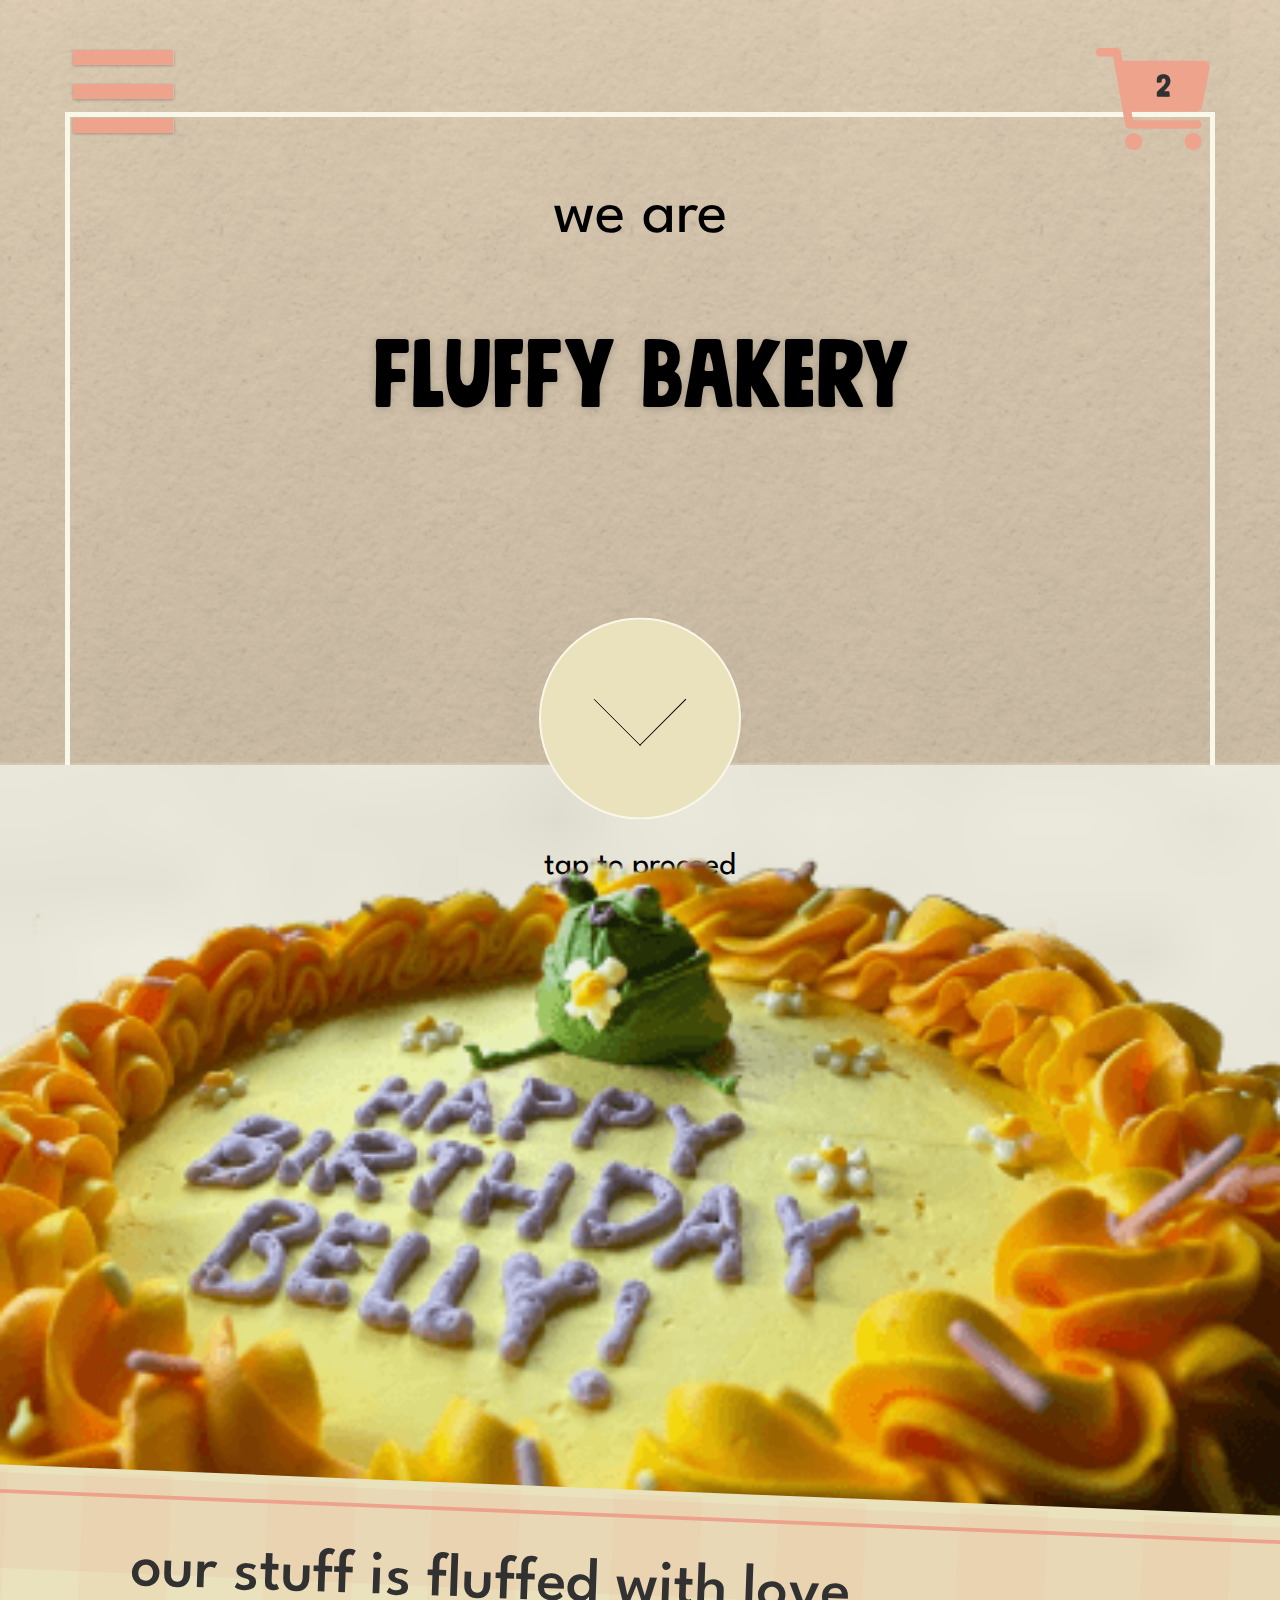
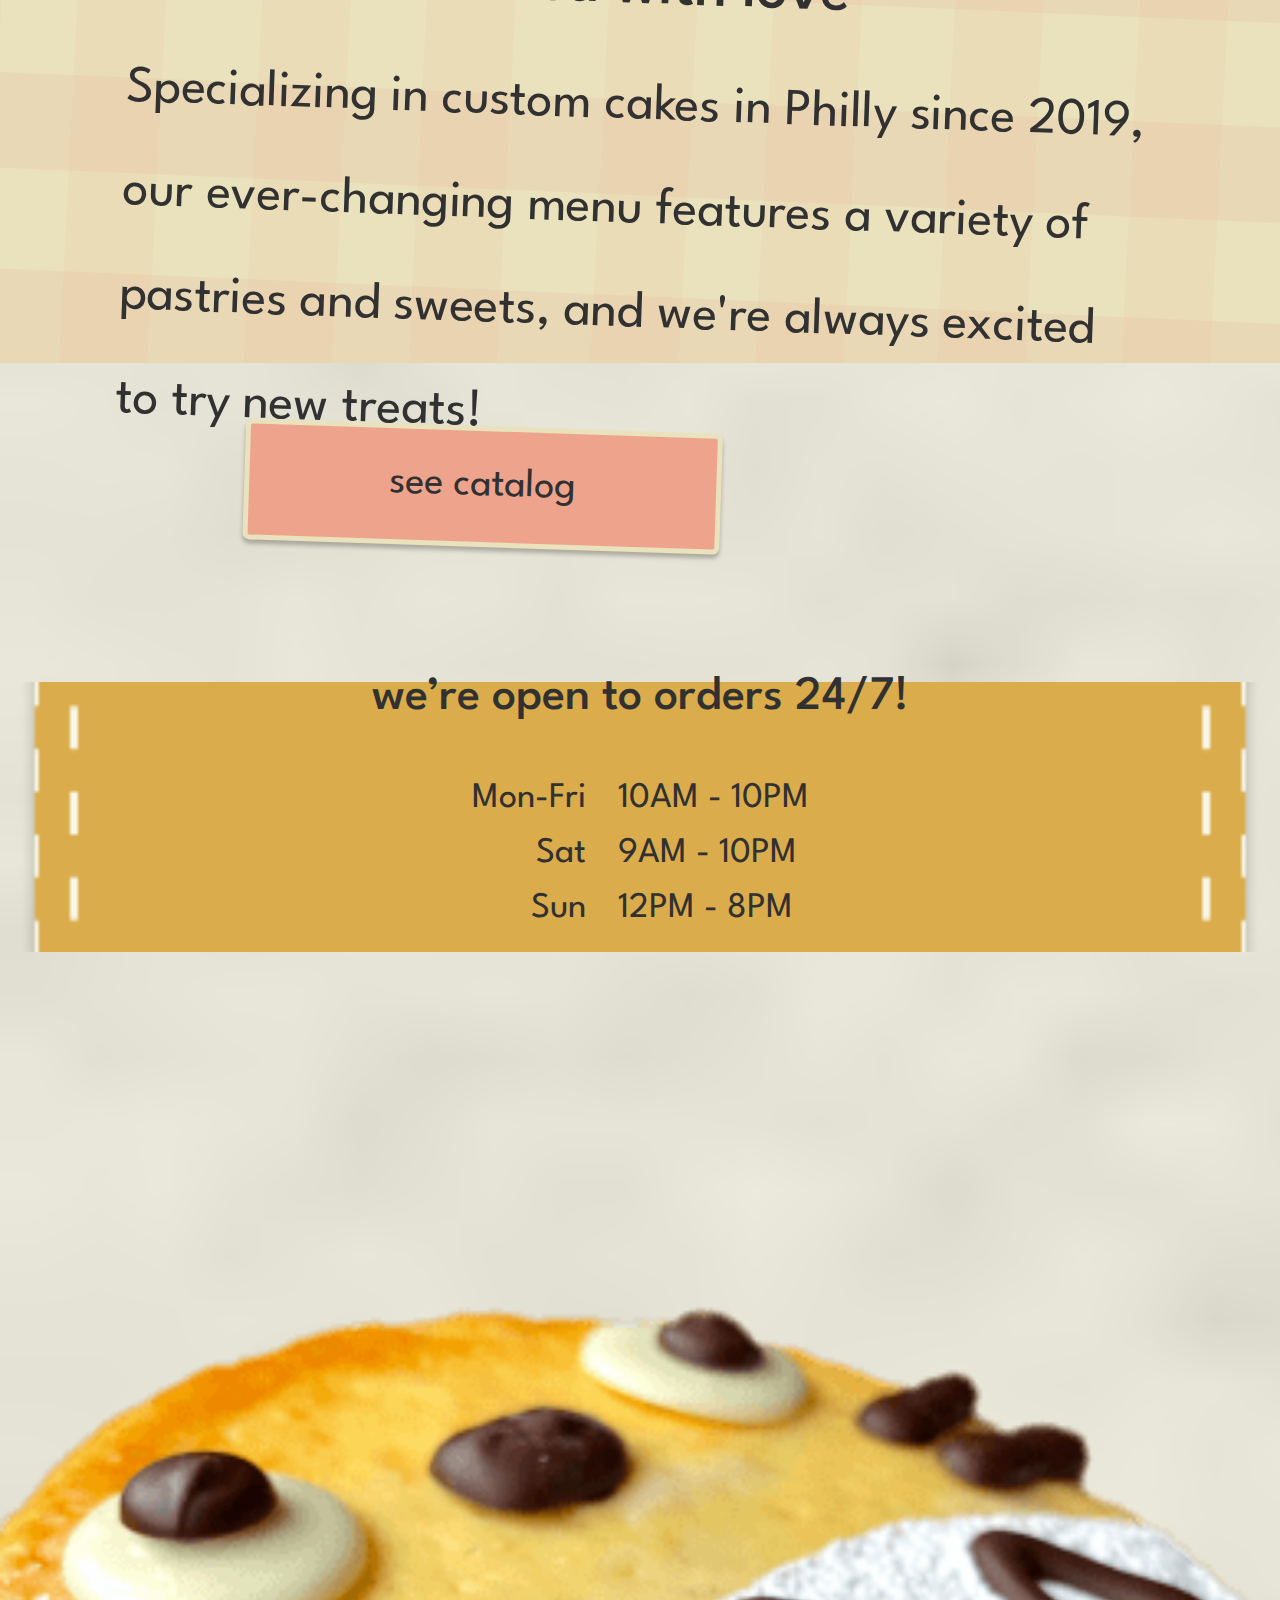
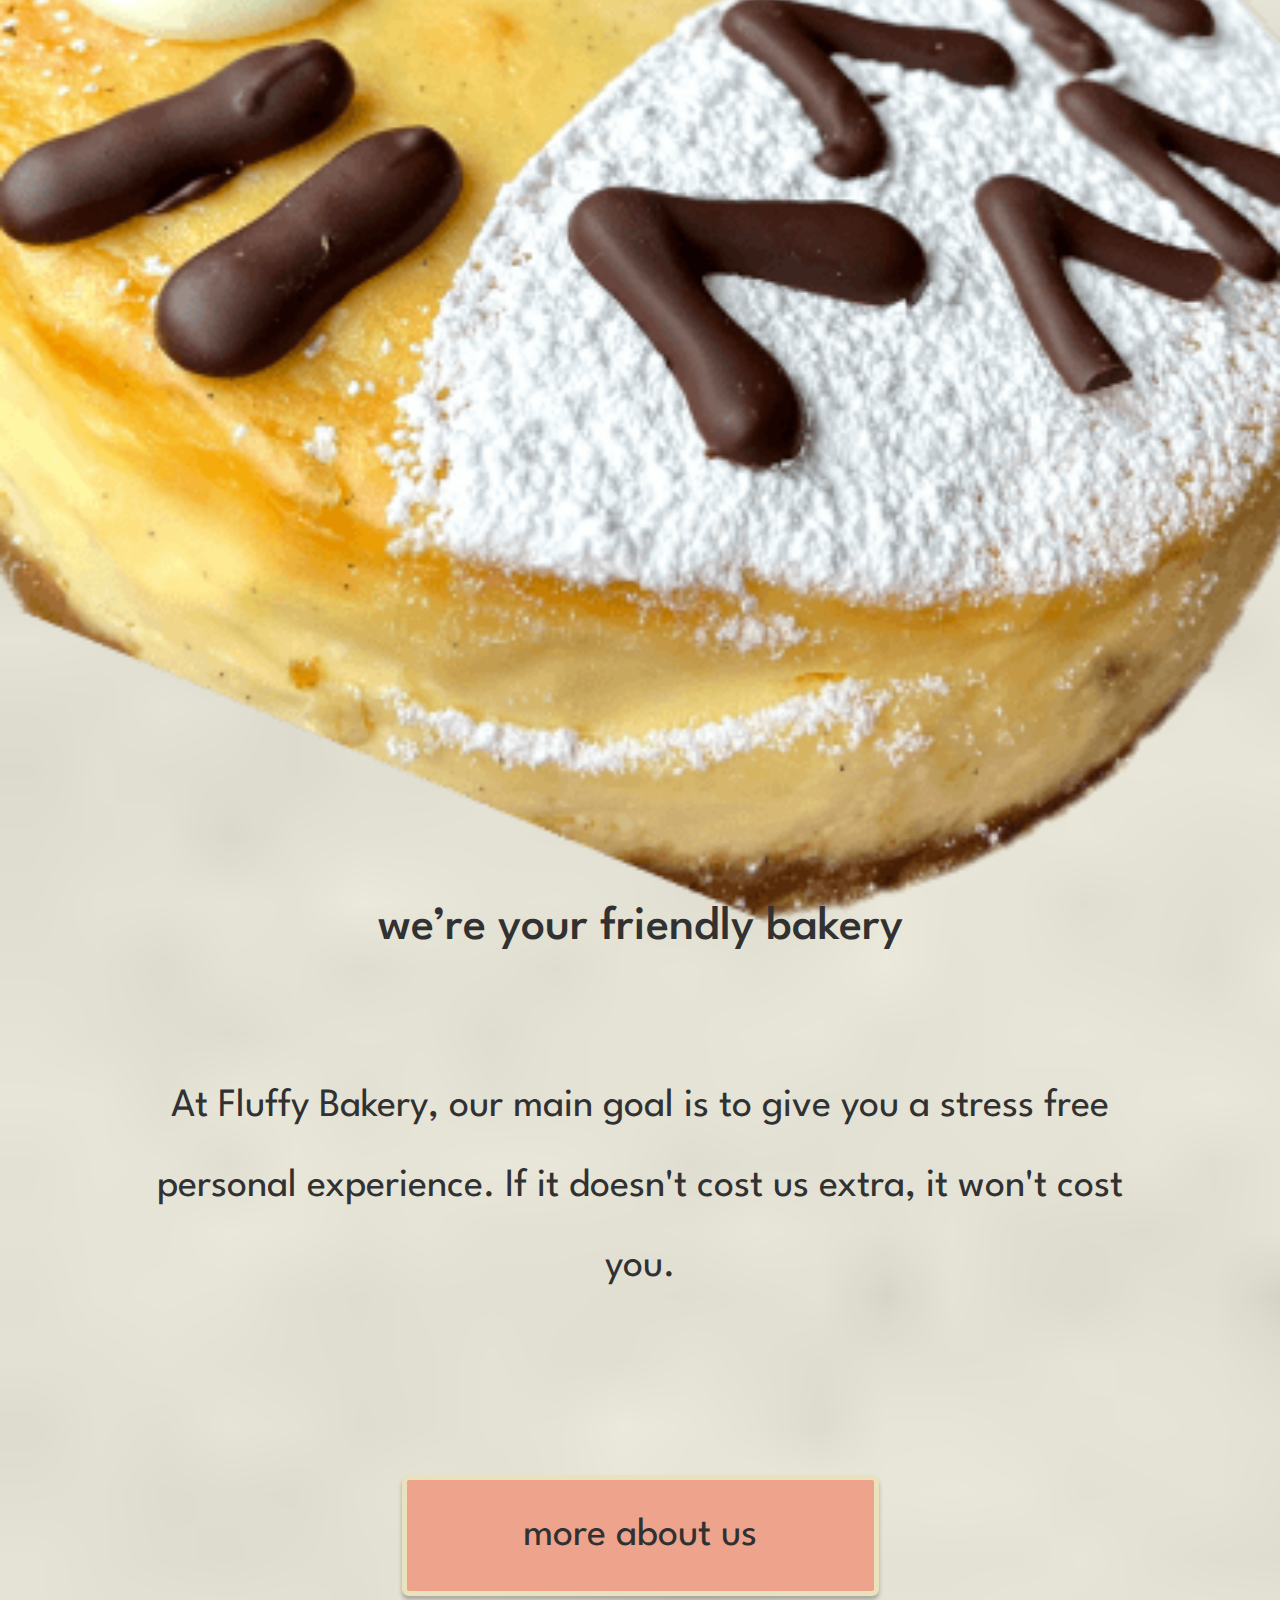
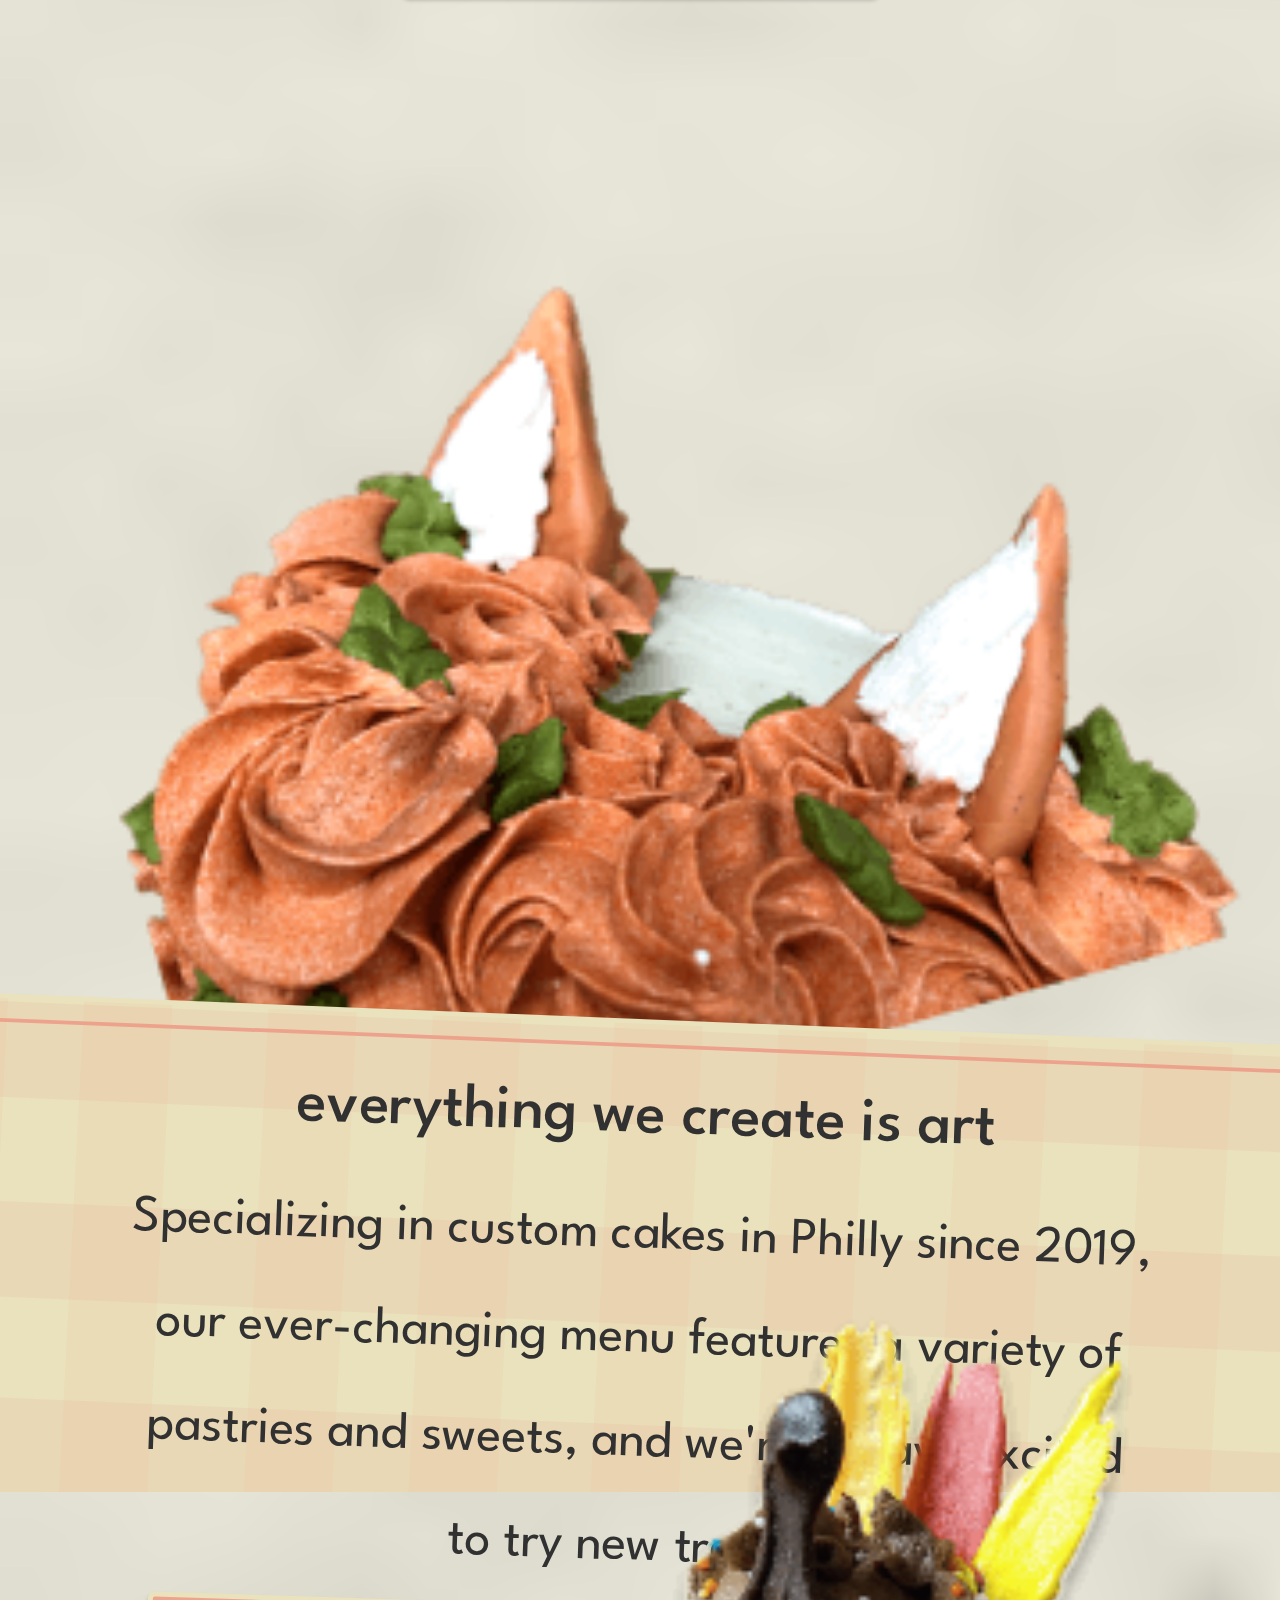
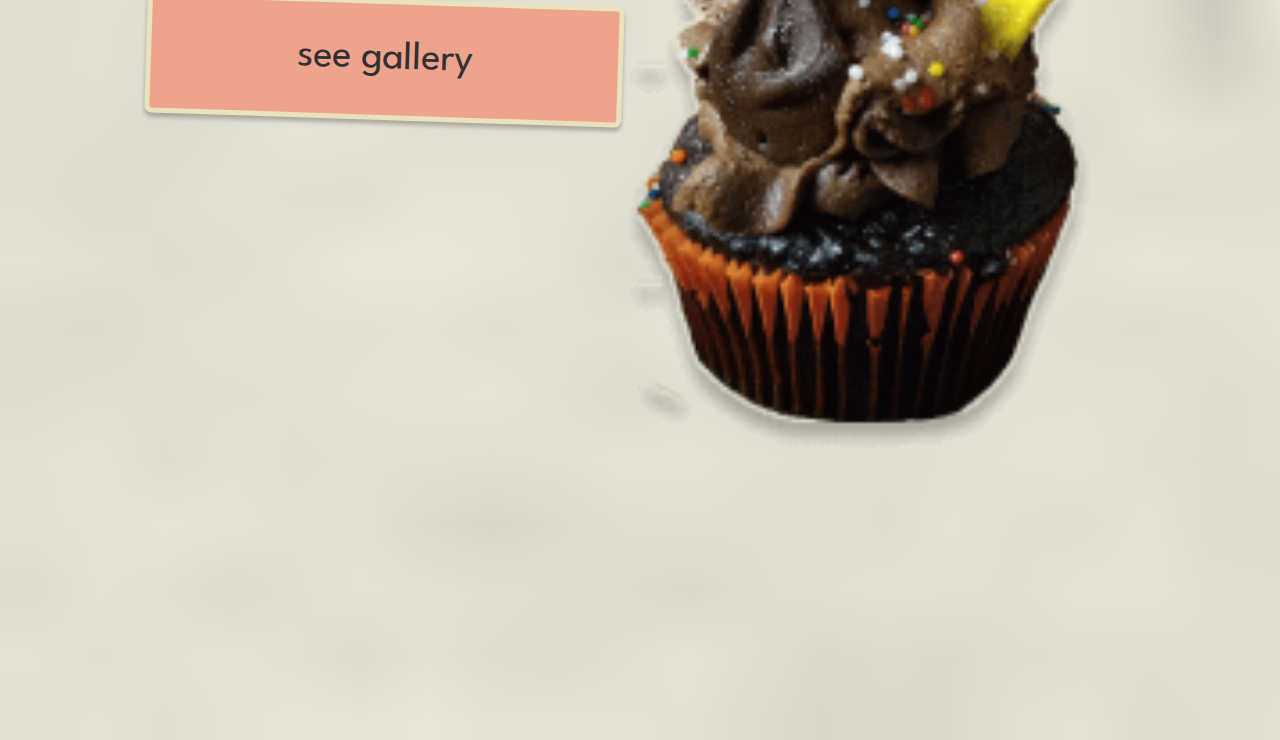
==== index.html @ 33f8227b "order clean up" ====
<!DOCTYPE html>
<html lang="en">
<head>
  <meta charset="UTF-8">
  <title>Fluffy Bakery</title>
  <link 
  charset="utf-8" 
  rel="stylesheet" 
  href="styles/master.css" 
  media="screen"/>
  <style>
    img {
      width: 100%;
      max-width: 100%;
      height: auto;
    }
  </style>
</head>
<body>
  <div class="heroHome">
    <div class="navbar">
      <a href="">
          <svg xmlns="http://www.w3.org/2000/svg" width="107" height="89" viewBox="0 0 107 89" fill="none">
              <g filter="url(#filter0_d_505_540)">
                <rect x="3" y="2" width="100.286" height="14.8846" fill="#EEA38D"/>
                <rect x="3" y="36.0215" width="100.286" height="14.8846" fill="#EEA38D"/>
                <rect x="3" y="70.0439" width="100.286" height="14.8846" fill="#EEA38D"/>
              </g>
              <defs>
                <filter id="filter0_d_505_540" x="0" y="0" width="106.286" height="88.9287" filterUnits="userSpaceOnUse" color-interpolation-filters="sRGB">
                  <feFlood flood-opacity="0" result="BackgroundImageFix"/>
                  <feColorMatrix in="SourceAlpha" type="matrix" values="0 0 0 0 0 0 0 0 0 0 0 0 0 0 0 0 0 0 127 0" result="hardAlpha"/>
                  <feOffset dy="1"/>
                  <feGaussianBlur stdDeviation="1.5"/>
                  <feComposite in2="hardAlpha" operator="out"/>
                  <feColorMatrix type="matrix" values="0 0 0 0 0 0 0 0 0 0 0 0 0 0 0 0 0 0 0.25 0"/>
                  <feBlend mode="normal" in2="BackgroundImageFix" result="effect1_dropShadow_505_540"/>
                  <feBlend mode="normal" in="SourceGraphic" in2="effect1_dropShadow_505_540" result="shape"/>
                </filter>
              </defs>
            </svg>
      </a>
      <a href="./cart.html">
          <svg xmlns="http://www.w3.org/2000/svg" width="115" height="102" viewBox="0 0 115 102" fill="none">
            <g clip-path="url(#clip0_505_559)">
              <path d="M38.7202 102C43.4146 102 47.2202 98.1944 47.2202 93.5C47.2202 88.8056 43.4146 85 38.7202 85C34.0258 85 30.2202 88.8056 30.2202 93.5C30.2202 98.1944 34.0258 102 38.7202 102Z" fill="#EEA38D"/>
              <path d="M98.2202 102C102.915 102 106.72 98.1944 106.72 93.5C106.72 88.8056 102.915 85 98.2202 85C93.5258 85 89.7202 88.8056 89.7202 93.5C89.7202 98.1944 93.5258 102 98.2202 102Z" fill="#EEA38D"/>
              <path d="M113.308 15.0822C112.711 14.3518 111.958 13.7636 111.106 13.3602C110.253 12.9568 109.321 12.7484 108.378 12.75H27.5347L25.9065 3.51156C25.7328 2.5275 25.218 1.63608 24.4524 0.993883C23.6869 0.351688 22.7195 -0.000209954 21.7202 9.39788e-08H4.72021C3.59304 9.39788e-08 2.51204 0.447768 1.71501 1.2448C0.917981 2.04183 0.470215 3.12283 0.470215 4.25C0.470215 5.37717 0.917981 6.45817 1.71501 7.2552C2.51204 8.05223 3.59304 8.5 4.72021 8.5H18.1555L30.284 77.2384C30.4576 78.2225 30.9724 79.1139 31.738 79.7561C32.5036 80.3983 33.471 80.7502 34.4702 80.75H102.47C103.597 80.75 104.678 80.3022 105.475 79.5052C106.272 78.7082 106.72 77.6272 106.72 76.5C106.72 75.3728 106.272 74.2918 105.475 73.4948C104.678 72.6978 103.597 72.25 102.47 72.25H38.0349L36.5368 63.75H100.728C102.202 63.7481 103.63 63.2371 104.77 62.3034C105.91 61.3697 106.693 60.0706 106.986 58.6261L114.636 20.3761C114.82 19.4504 114.797 18.4953 114.567 17.5798C114.337 16.6643 113.907 15.8112 113.308 15.0822Z" fill="#EEA38D"/>
              <path d="M63.4375 48.8438C62.3333 48.8438 61.7812 48.4688 61.7812 47.7188C61.7812 46.7812 61.7917 45.9689 61.8125 45.2812C61.8333 44.6147 61.8646 44.2135 61.9062 44.0781C61.948 43.9427 62.1458 43.6979 62.5 43.3438C64.6042 41.2812 65.9479 39.9896 66.5312 39.4688C67.2604 38.8021 67.8438 38.2449 68.2812 37.797C68.7188 37.3491 69.224 36.6772 69.7969 35.7812C70.3698 34.8855 70.6562 34.0939 70.6562 33.4062C70.6562 31.5105 69.9896 30.5625 68.6562 30.5625C67.9688 30.5625 67.4583 30.8073 67.125 31.2969C66.7917 31.7865 66.625 32.323 66.625 32.9062C66.625 33.0104 66.6303 33.1667 66.6407 33.375C66.6511 33.5833 66.6562 33.7292 66.6562 33.8125C66.6562 34 66.599 34.1719 66.4844 34.3281C66.3698 34.4844 66.2292 34.5625 66.0625 34.5625H65.875C65.4583 34.5625 64.9063 34.5991 64.2189 34.672C63.5313 34.7449 62.9896 34.7812 62.5938 34.7812C62.4062 34.7812 62.2604 34.75 62.1562 34.6875C62.0522 34.625 61.9896 34.5521 61.9688 34.4688C61.9479 34.3854 61.9167 34.2396 61.875 34.0312C61.8125 33.6772 61.7812 33.3022 61.7812 32.9062C61.7812 32.7605 61.7866 32.526 61.797 32.2031C61.8074 31.8802 61.8125 31.625 61.8125 31.4375C61.8125 29.8542 62.4792 28.5781 63.8125 27.6094C65.1458 26.6406 66.6667 26.1562 68.375 26.1562C72.9167 26.1562 75.2813 28.4688 75.4689 33.0938V33.3438C75.4689 34.6562 75.0522 35.9219 74.2189 37.1406C73.3855 38.3594 71.9896 40.0208 70.0312 42.125C69.9062 42.25 69.8125 42.3491 69.75 42.422C69.6875 42.4949 69.599 42.5885 69.4844 42.7031C69.3698 42.8177 69.2708 42.9272 69.1875 43.0312C69.1667 43.0521 69.1562 43.0729 69.1562 43.0938C69.1562 43.2396 69.3022 43.3125 69.5939 43.3125C70.5313 43.3125 71.875 43.2917 73.625 43.25C74.0833 43.25 74.3438 43.5208 74.4062 44.0625C74.4062 44.1458 74.5417 45.4896 74.8125 48.0938V48.25C74.8125 48.5833 74.5833 48.7604 74.125 48.7812C73.125 48.8439 72.0208 48.875 70.8125 48.875C70.6458 48.875 70.3958 48.8699 70.0625 48.8595C69.7292 48.8491 69.4583 48.8438 69.25 48.8438H63.4375Z" fill="#313131"/>
            </g>
            <defs>
              <clipPath id="clip0_505_559">
                <rect width="115" height="102" fill="white"/>
              </clipPath>
            </defs>
          </svg>
      </a>
  </div>
    <div class="heroBorder">
      <div class="heroBorderPadding">
        <h class="titleSubHome">we are</h> <br>
        <h class="titlePage">FLUFFY BAKERY</h>
      </div>
    </div>
    <div class="heroSvgDown">
      <svg xmlns="http://www.w3.org/2000/svg" width="202" height="202" viewBox="0 0 202 202" fill="none">
        <circle cx="101" cy="101" r="100" fill="#E9E2BD" stroke="#F9F7E8" stroke-width="2"/>
        <line x1="55.062" y1="81.7089" x2="101.354" y2="128.001" stroke="black"/>
        <line y1="-0.5" x2="65.4663" y2="-0.5" transform="matrix(-0.707107 0.707107 0.707107 0.707107 147.292 82.0625)" stroke="black"/>
      </svg>
      
      <h3 class="homeProceed">tap to proceed</h3>
    </div>
  </div>
  <div class="container">
      <img 
      src="media/homeCakeBelly.png" 
      alt="Cake that says 'Happy Birthday Belly!' with a little frog holding a flower!">
    <div class="card">
      <div class="cardText">
        <h class="cardHeader">
          our stuff is fluffed with love
        </h> <br> <br>
        <h class="cardBody">
          Specializing in custom cakes in Philly since 2019, our ever-changing menu features a variety of pastries and sweets, and we're always excited to try new treats!
        </h>
      </div>
    </div>
    <a href="./catalog.html">
      <button class="button homeButtonCatalogPosition">
        <h class="buttonText">
        see catalog
        </h>
      </button>
    </a>
    
  </div>
<div class="cta">
    <h class="cardHeader ctaHeaderPadding">
      we’re open to orders 24/7!
    </h>
  <div class="ctaBody">
    <p class="cardColumnTextL">
    Mon-Fri <br>
    Sat <br>
    Sun
    </p>
    <p class="cardColumnTextR">
      10AM - 10PM <br>
      9AM - 10PM <br>
      12PM - 8PM
    </p>
  </div>
</div>
<div class="container">
    <img src="media/homeCakeTotoro.png" alt="Totoro cheesecake">
    </img>
  </div>
  <div class="containerWavy homeContainerWavyTranslate">
    <div class="homeWavyBodyTop">
      <div class="homeWavyBodyPadding">
        <h class="cardHeader">
          we’re your friendly bakery
        </h>
        <p class="containerWavyText">
          At Fluffy Bakery, our main goal is to give you a stress free personal experience. If it doesn't cost us extra, it won't cost you.
        </p>
      </div>
      <a href="./about.html">
        <button class="button homeButtonMorePosition">
          <h class="buttonText">
          more about us
          </h>
        </button>
      </a>
      
      <div class="container">
        <img src="media/homeCakeFox.png" alt="Cake in the shape of a fox">
        </img>
        <div class="card homeCardPosition">
          <div class="cardText">
            <h class="cardHeader">
              everything we create is art
            </h> <br> <br>
            <h class="cardBody">
              Specializing in custom cakes in Philly since 2019, our ever-changing menu features a variety of pastries and sweets, and we're always excited to try new treats!
            </h>
          </div>
        </div>
        <div class="homeBottom">
          <a href="gallery.html">
            <button class="button homeButtonGalleryPosition";>
              <h class="buttonText">
              see gallery
              </h>
            </button>
          </a>
          <img class="homeBottomImage" src="media/homeCakeTurkey.png" alt="Turkey cupcake">
          </img>
        </div>
      </div>
    </div>
  </div>
</body>
</html>
---- styles/master.css ----
* {
    font-family: 'LeagueSpartan', sans-serif;
    font-weight: normal;
    font-style: normal;
}

body {
    margin: 0; 
    padding: 0; 
    width: 100%;
    height: 100vh;
    background: url(../media/texturePaper.png), no-repeat;
    background-size: 1000%;
    background-blend-mode: multiply;
    background-color: #F9F7E8;
}

/* --- */
/* --- */

/* --- REUSABLE CLASSES --- */

/* --- */
/* --- */

.navbar {
    width: 89vw;
    padding: 0 3rem;
    display: flex;
    justify-content: space-between;
    position: fixed;
    top: 3rem;
    z-index: 50;
}

.container {
    position: relative;
    padding-top: 10vh;
    overflow-x: clip;
    display:flex;
    flex-direction: column;
}

.containerWavy {
    width: 100%;
    background: url(../media/sectionWavyPaper.svg) no-repeat;
    background-size: cover;
    text-align: center;
    z-index: 10;
}

.card {
    position: relative;
    transform: scale(1.3);
    width: 100%;
    background-image: url(../media/card.svg);
    background-repeat: no-repeat;
    background-size: cover;
    height: 43vh;
    z-index: 10;
}

.cardHeaderPadding {
    padding-top: 3rem;
}

.cardText {
    transform: rotate(2.015deg);
    padding: 7vh 19vw 0 19vw;
}

.containerWavyText {
    padding-top: 7vh;
    color: var(--Gray, #313131);
    text-align: center;
    font-size: 40px;
    line-height: 200%; /* 40px */
}

.button {
    position: relative;
    width: 477px;
    height: 121px;
    flex-shrink: 0;
    border-radius: 7px;
    border: 5px solid #E9E2BD;
    background: #EEA38D;
    box-shadow: 0px 4px 4px 0px rgba(0, 0, 0, 0.25);
    /* rectify: margin auto (see homepage 1st button) */
}

.cta {
    display: flex;
    flex-direction: column;
    position: relative;
    margin-top: 16rem;
    flex-shrink: 0;
    background-image: url(../media/cardcta.png);
    background-repeat: no-repeat;
    background-size: 97vw;
    height: 30vh;
    background-position: center;
    justify-content: center;
}

.ctaBody {
    display: flex;
    flex-direction: row;
    justify-content: center;
    align-items: center;
    gap: 2rem;
}

/* --- */
/* --- */

/* --- FONTS --- */

/* --- */
/* --- */

@font-face {
    font-family: 'LeagueSpartan';
    src: url('../media/fonts/LeagueSpartan-VariableFont_wght.ttf');
}

@font-face {
    font-family: 'Mindset';
    src: url('../media/fonts/mindset-regular-1.ttf')
}

/* Title Fonts */

.titleSubHome {
    color: black;
    text-align: center;
    font-size: 64px;
    font-weight: 400;
    line-height: 201.023%; /* 64.327px */
}

.titlePage {
    color: black;
    text-align: center;
    text-shadow: 0px 1px 8px rgba(35, 35, 35, 0.25);
    font-family: 'Mindset', sans-serif;
    font-size: 96px;
    line-height: 201.023%; /* 96.491px */
}

.titlePage2 {
    color: black;
    text-align: center;
    text-shadow: 0px 1px 8px rgba(35, 35, 35, 0.25);
    font-family: 'Mindset', sans-serif;
    font-size: 110px;
    line-height: 201.023%; /* 96.491px */
    position: relative;
    top: 23rem;
    left: 2rem;
    z-index: 10;
}

.titlePageSubheader {
    color: var(--Gray, #313131);
    text-align: center;
    font-size: 40px;
    line-height: 200%; /* 40px */
    padding: 10px;
}

.titlePageSubheader2 {
    color: var(--Gray, #313131);
    text-align: center;
    font-size: 24px;
    font-weight: 400;
    line-height: 200%; /* 40px */
    padding: 0 30px;
}

/* Fonts for reusable elements */

.cardHeader {
    color: var(--Gray, #313131);
    text-align: center;
    font-size: 48px;
    font-weight: 500;
    line-height: 151.023%; /* 36.245px */
    text-align: center;
  }

.header {
    color: var(--Gray, #313131);
    text-align: center;
    font-size: 64px;
    font-style: normal;
    font-weight: 500;
    line-height: 151.023%; /* 36.245px */
  }

.cardBody {
    color: var(--Gray, #313131);
    font-size: 40px;
    line-height: 200%; /* 40px */
    padding-top: 3rem;
    text-align: left;
  }

.buttonText {
    color: var(--Gray, #313131);
    text-align: center;
    font-size: 40px;
    line-height: 151.023%; /* 36.245px */
}

/* Home Fonts */

.homeProceed {
    padding: top 1rem;
    font-size: 32px;
}

.cardColumnTextL {
    color: var(--Gray, #313131);
text-align: right;
font-size: 36px;
line-height: 153.023%; /* 24.484px */
text-align: right;
}

.cardColumnTextR {
    color: var(--Gray, #313131);
text-align: right;
font-size: 36px;
line-height: 153.023%; /* 24.484px */
text-align: left;
}

/* About Fonts */

.aboutBlurbText {
    color: var(--Gray, #313131);
    text-align: center;
    font-size: 32px;
    line-height: 200%; /* 32px */
    display: flex;
    align-items: center;
    justify-content: center;
    text-align: center;
    padding: 15rem 3rem 0 3rem;
}

.aboutParagraph {
    color: var(--Gray, #313131);
    text-align:left;
    font-size: 32px;
    line-height: 275%; /* 32px */
    padding: 0 3rem 3rem 3rem;
}

.aboutClosingText {
    color: var(--Gray, #313131);
    text-align: center;
    font-size: 48px;
    line-height: 200%; /* 48px */
}

/* Catalog Fonts */

.catalogItemHeader {
    color: var(--Gray, #313131);
    text-align: center;
    font-size: 48px;
    font-weight: 500;
    line-height: 151.023%; /* 36.245px */
}

.catalogItemDesc {
    color: var(--Gray, #313131);
    text-align: center;
    font-size: 36px;
    line-height: 150%;
}

/* Cart Fonts */

.cartFontTotal {
    color: var(--PinkDark, #824836);
    text-align: center;
    font-size: 96px;
    font-weight: 700;
    line-height: 201.023%; /* 40.205px */
    display: flex;
    align-items: center;
    justify-content: center;
}

.cartContactHeader {
    color: var(--PinkDark, #824836);
    text-align: center;
    font-size: 64px;
    font-weight: 500;
    line-height: 201.023%; /* 32.164px */
    display: flex;
    align-items: center;
    justify-content: center;
}

.cartAfter {
    color: var(--Gray, #313131);
    text-align: center;
    font-size: 28px;
    line-height: 200%;
    padding: 1rem 5rem 5rem 5rem;
}

/* Order Fonts */

.orderDescription {
    color: var(--Gray, #313131);
    text-align: center;
    font-size: 24px;
    line-height: 200%; /* 32px */
    padding: 0 5rem;
}

.orderFormHeader {
    color: #824836;
    text-align: center;
    font-size: 40px;
    line-height: 201.023%; /* 32.164px */
}

.orderFormHeaderOption {
    color: #9B5C49;
    text-align: center;
    font-size: 42px;
    line-height: 201.023%; /* 32.164px */
}

.orderFontTotal {
    color: var(--PinkDark, #824836);
    text-align: center;
    font-size: 64px;
    font-weight: 700;
    line-height: 201.023%; /* 40.205px */
    display: flex;
    align-items: center;
    justify-content: center;
}


/* --- */
/* --- */

/* --- PAGE SPECIFIC PROPERTIES --- */

/* --- */
/* --- */

/* About */

.aboutBody {
    display: flex;
    flex-direction: column;
}

.aboutContainer {
    padding-top: 0rem;
    top: 11rem;
}

.aboutContainerWavy {
    height: auto;
}

.aboutContainerText {
    padding-top: 12rem;
}

.aboutButtonCatalog {
    margin:auto; 
    margin: 10% 0;
}

/* Home */

.heroHome {
    position: relative;
    display: flex;
    align-items: center;
    justify-content: center;
    height: 85vh;
    width: 100vw;

    background: url(../media/texturePaper.png), lightgray 50% / cover no-repeat;
    background-size: contain;
    background-blend-mode: multiply;
    background-color: #E9D7BD;
}

.heroGeneral {
    position: relative;
    display: flex;
    align-items: center;
    justify-content: center;
    height: 54.5vh;
    width: 100vw;
    background: url(../media/texturePaper.png), lightgray 50% / cover no-repeat;
    background-size: contain;
    background-blend-mode: multiply;
    background-color: #E9D7BD;
}

.heroGeneralCard {
    position: absolute;
    bottom: 0;
    transform: translateY(50%);
    width: 89vw;
    min-height: 14.76vh;
    height: auto;
    background: #F9F7E8;
    filter: drop-shadow(0px 4px 4px rgba(0, 0, 0, 0.25));
    border-radius: 0px 0px 10px 10px;
    display: flex;
    flex-direction: column;
    align-items: center;
    justify-content: center;
    z-index: 50;
}

.heroImage {
    position: absolute;
    right: 0;
    bottom: 0%;
    width: 80%;
    height: auto;
}

.heroBorder {
    width: 89vw;
    height: 72vh;
    flex-shrink: 0;
    position: absolute;
    bottom: 0;
    text-align: center;
    border-top: 5px solid #F9F7E8;
    border-right: 5px solid #F9F7E8;
    border-left: 5px solid #F9F7E8;
}

.heroBorderPadding {
    padding-top: 4vh;
}

.heroBorderGeneral {
    width: 89vw;
    height: 41vh;
    flex-shrink: 0;
    position: absolute;
    bottom: 0;

    border-top: 5px solid #F9F7E8;
    border-right: 5px solid #F9F7E8;
    border-left: 5px solid #F9F7E8;
}

.heroSvgDown {
    position: absolute;
    bottom: 0;
    transform: translateY(50%);
    display: flex;
    flex-direction: column;
    align-items: center;
    justify-content: center;
}

.homeContainerWavyTranslate {
    transform: translateY(-614px);
}

.homeWavyBodyTop {
    padding-top: 25.6%;
}

.homeWavyBodyPadding {
    padding: 8rem 8rem 0 8rem;
}

.homeButtonMorePosition {
    margin: auto;
    margin-top: 10%;
}

.homeButtonCatalogPosition {
    transform: rotate(1.872deg) translate(248px, 113px);
}

.homeButtonGalleryPosition {
    transform: rotate(1.872deg);
}

.homeCardPosition {
    transform: translateY(-165px) scale(1.3);
}

.homeBottom {
    display: flex;
    flex-direction: row;
    position:relative;
    right:0;
    margin: auto;
}

.homeBottomImage {
    width: 40vw;
    height: auto;
    margin-left: auto;
    transform: translateY(-39%);
    z-index: 20;
}

/* Catalog */

.catalogSection {
    display: flex;
    flex-direction: column;
    align-items: center;
    text-align: center;
    padding-top: 10rem;
    gap: 2rem;
    margin: auto;
}

.catalogSectionPadding {
    padding: 15rem 0 5rem 0;
}

/* Cart */

.containerNoOverflow {
    overflow-x: clip;
}

.cartItem {
    /* this is a refactored 'card' class */
    position: relative;
    transform: scale(1.5);
    width: 100%;
    background-image: url(../media/card.svg);
    background-repeat: no-repeat;
    background-size: cover;
    height: 48vh;
    z-index: 10;
    display:flex;
    flex-direction: column;
    gap: 3rem;
    align-items: center;
    text-align: center;
    margin-top: 30rem;
}

.cartTotal {
    padding-top: 15rem;
}

.cartForm {
    padding-top: 5rem;
}

.cartFormInput {
    display: flex;
    flex-direction: column;
    align-items: center;
    justify-content: center;
}

.cartInput {
    width: 77%;
    background-color: transparent;
    padding: 20px 20px;
    margin: 1rem;
    border: 1px solid #824836;
    border-radius: 10px;
    height: 2vh;
    font-size: 36px;
}

.cartCenter {
    padding-top: 3rem;
    display: flex;
    align-items: center;
    justify-content: center;
}

.cardHeaderPadding {
    padding-top: 4rem;
}


/* gallery */

.galleryBody {
    padding-top: 5rem;
    display: flex;
    flex-direction: column;
    align-items: center;
    justify-content: center;
    padding-bottom: 5rem;
}

.galleryButton {
    padding-top: 5rem;
    display: flex;
    flex-direction: column;
    align-items: center;
    justify-content: center;
    gap: 3rem;
}

/* order */

.orderBody {
    display: flex;
    flex-direction: column;
    z-index: 10;
}

.orderContainerWavyPadding {
    padding-bottom: 3rem;
}

.orderContainerWavyText {
    padding-top: 12rem;
}

.orderImage {
    position: relative;
    top: 9rem;
    z-index: 0;
}

.orderInputSection {
    padding-top: 2rem;
    display: flex;
    flex-direction: column;
    align-items: center;
    justify-content: center;
    text-align: center;
    gap: 2rem;
}

.orderInput {
    width: 77%;
    background-color: transparent;
    padding: 20px 20px;
    margin: 1rem;
    border: 1px solid #824836;
    border-radius: 10px;
    height: 10vh;
    font-size: 36px;
}

.orderInputRadio {
    display: flex;
    flex-direction: row;
    justify-content: center;
    text-align: center;
    gap: 2rem;
}

.inputTile {
    height: 27vh;
    width: 43vw;
    position: relative;
    display: flex;
    align-items: center;
    justify-content: center;
    
}

input[type="radio"] {
    -webkit-appearance: none;
    position: relative;
    height: 100%;
    width: 100%;
    border-radius: 10px;
    border: 4px transparent #9B5C49;
}

input[type="radio"]::after {
    position: absolute;
    top: 10px;
    left: 10px;
    background-color: firebrick;
}

input[type="radio"]:checked {
    border-radius: 10px;
    border: 4px solid #9B5C49;
    background: rgba(218, 172, 75, 0.10);
    box-shadow: 0px 1px 2px 0px rgba(0, 0, 0, 0.25);
}

label {
    display: flex;
    flex-direction: column;
    align-items: center;
    justify-content: center;
    gap: 20px;
    height: 80%;
    width: 100;
    position: absolute;
    bottom: 0;
}

/* order confirmed */

.confirm {
    position: relative;
    display: flex;
    align-items: center;
    justify-content: center;
    height: 100vh;
    width: 100vw;
    background: url(../media/texturePaper.png), lightgray 50% / cover no-repeat;
    background-size: cover;
    background-blend-mode: multiply;
    background-color: #E9D7BD;
}

.confirmContent {
    display: flex;
    flex-direction: column;
    align-items: center;
    justify-content: center;
    padding: 0 8rem;
}

.confirmContent > div {
    padding-bottom: 5rem;
}

.confirmContent > a {
    padding-top: 3rem;
}

.confirmContent > a:first-of-type {
    padding-top: 20rem;
}
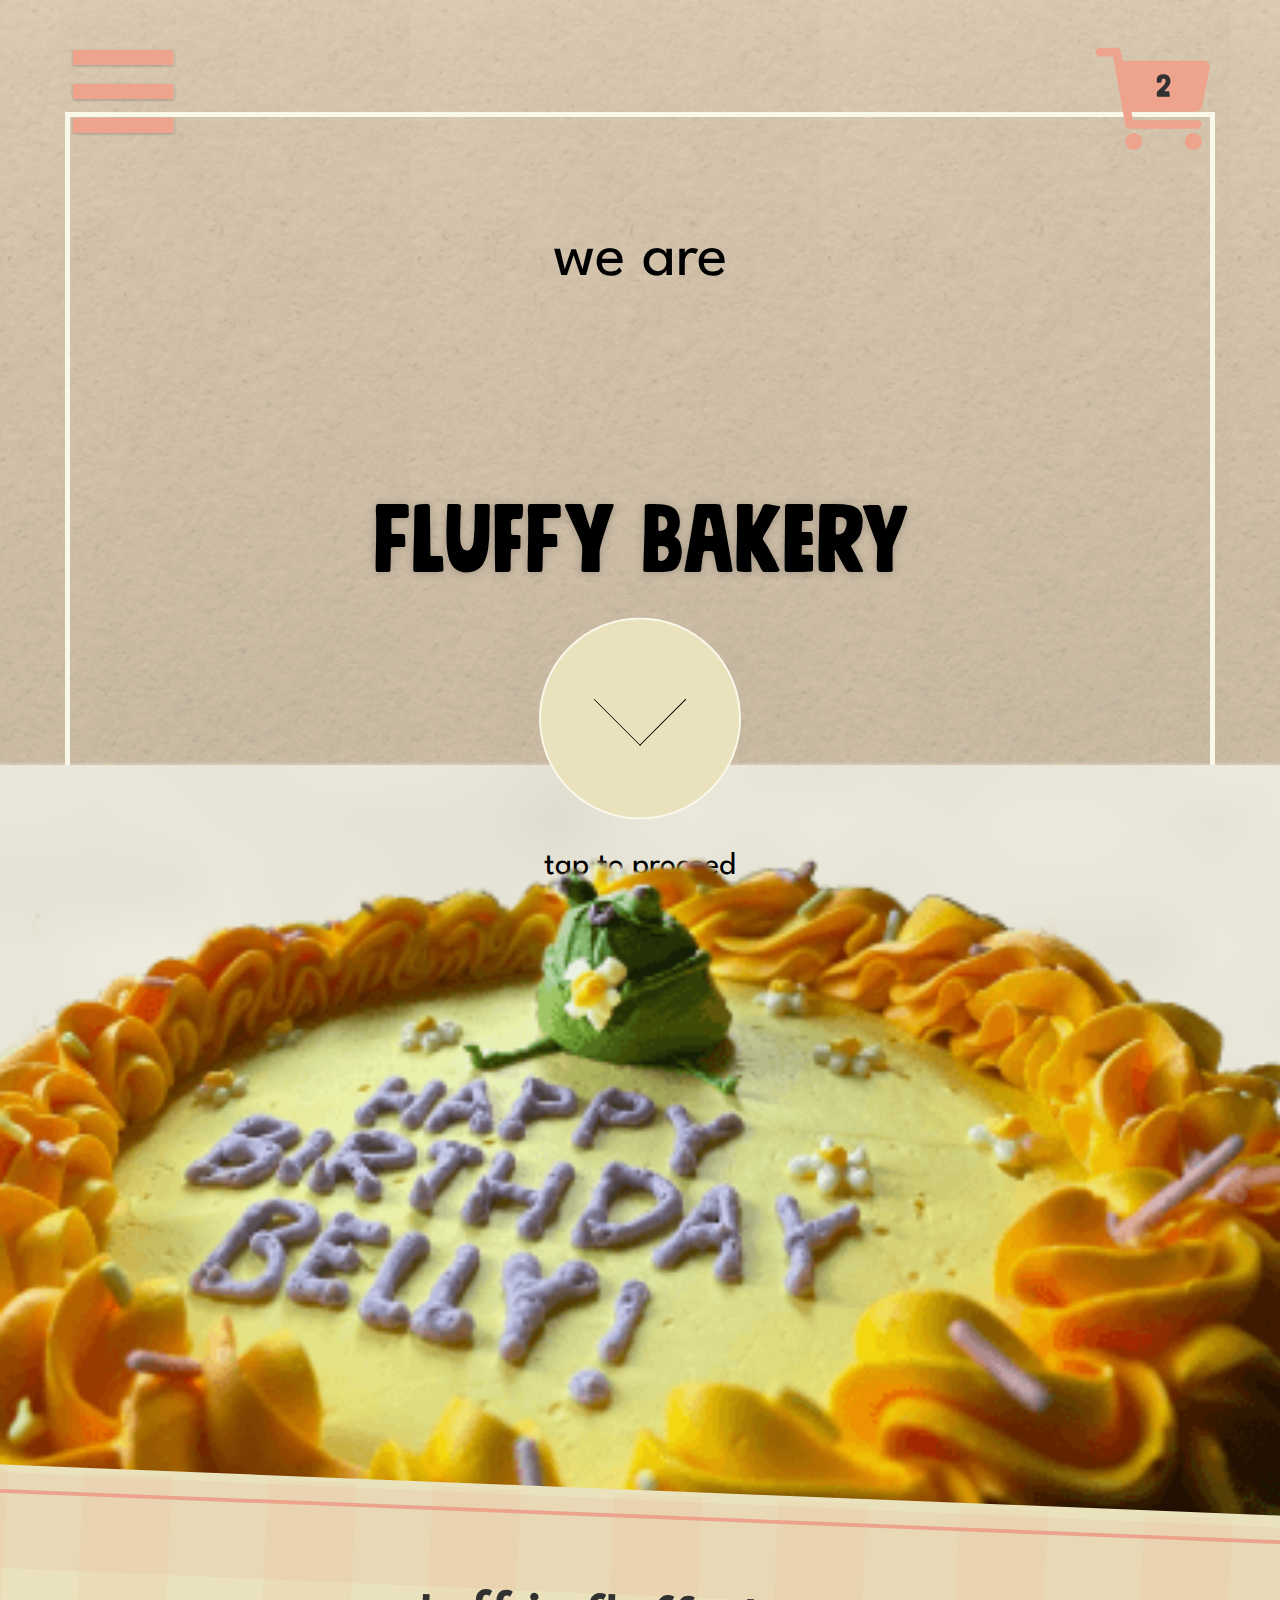
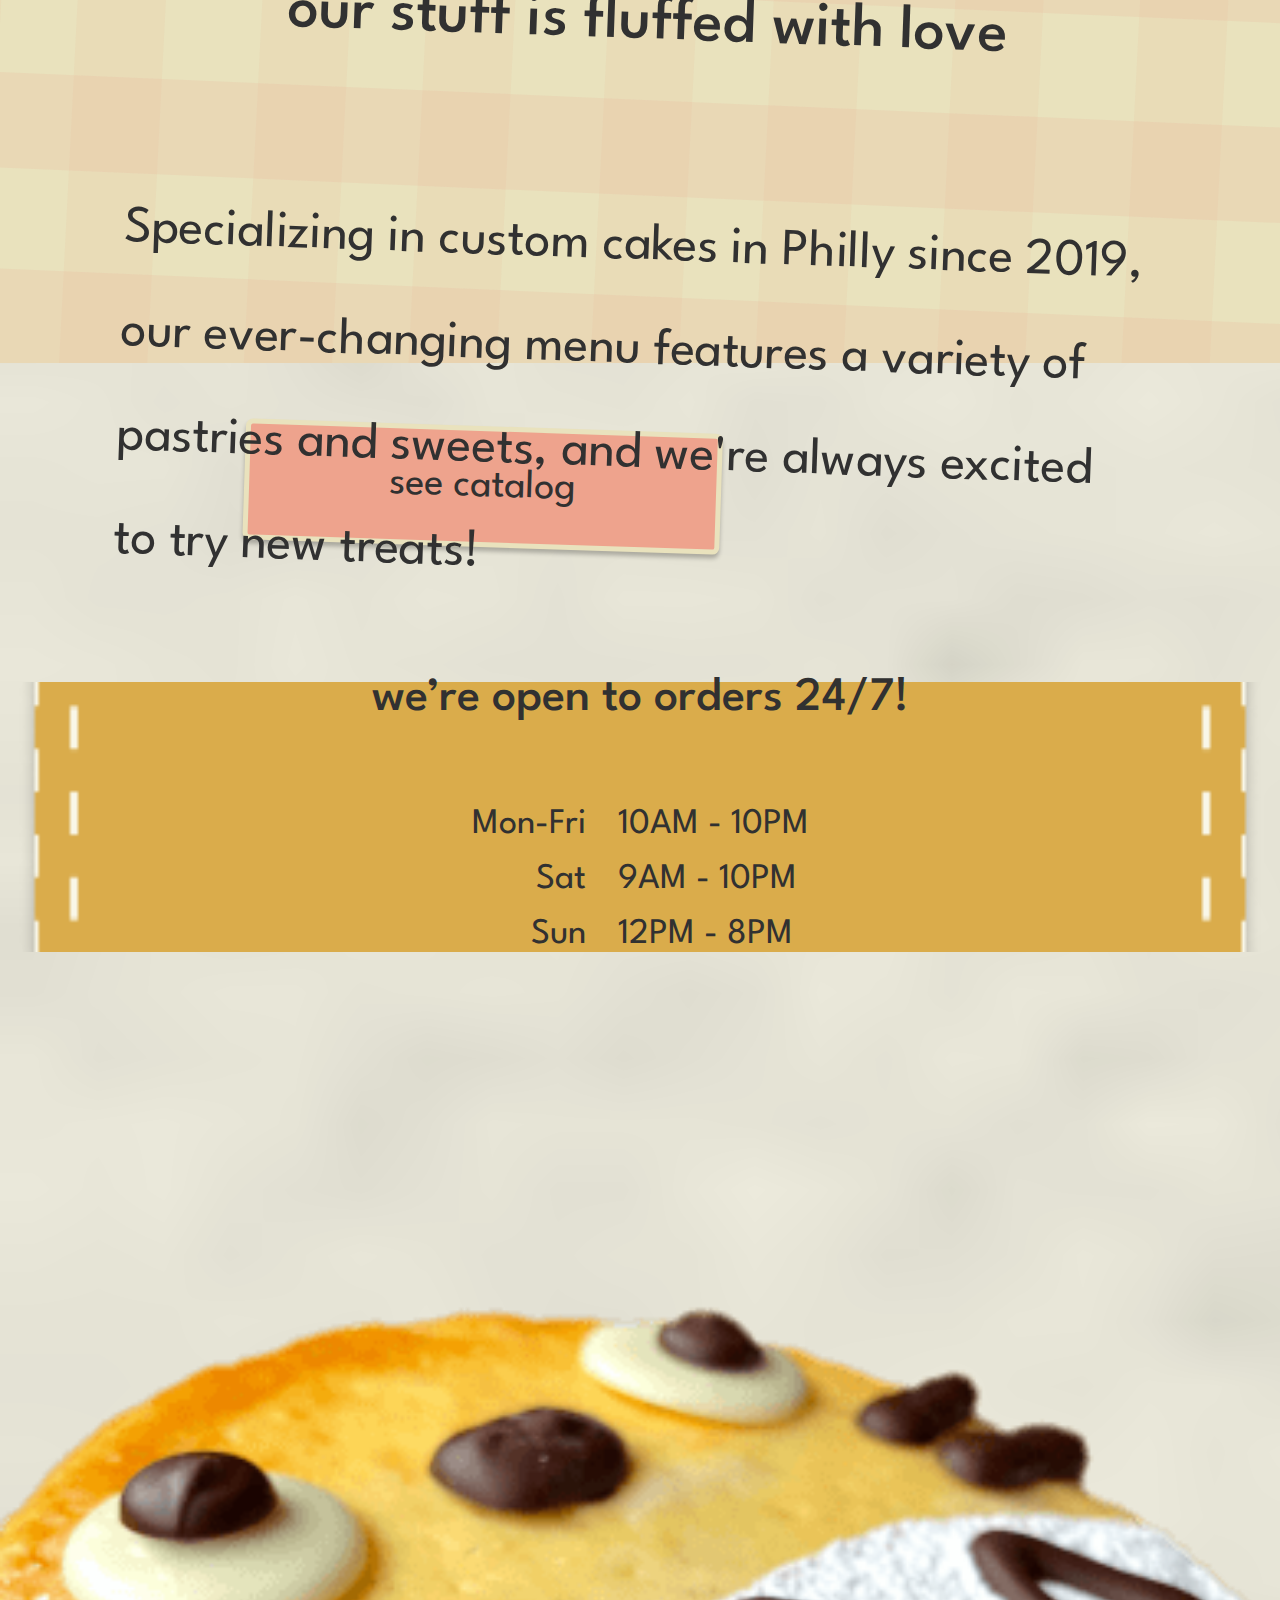
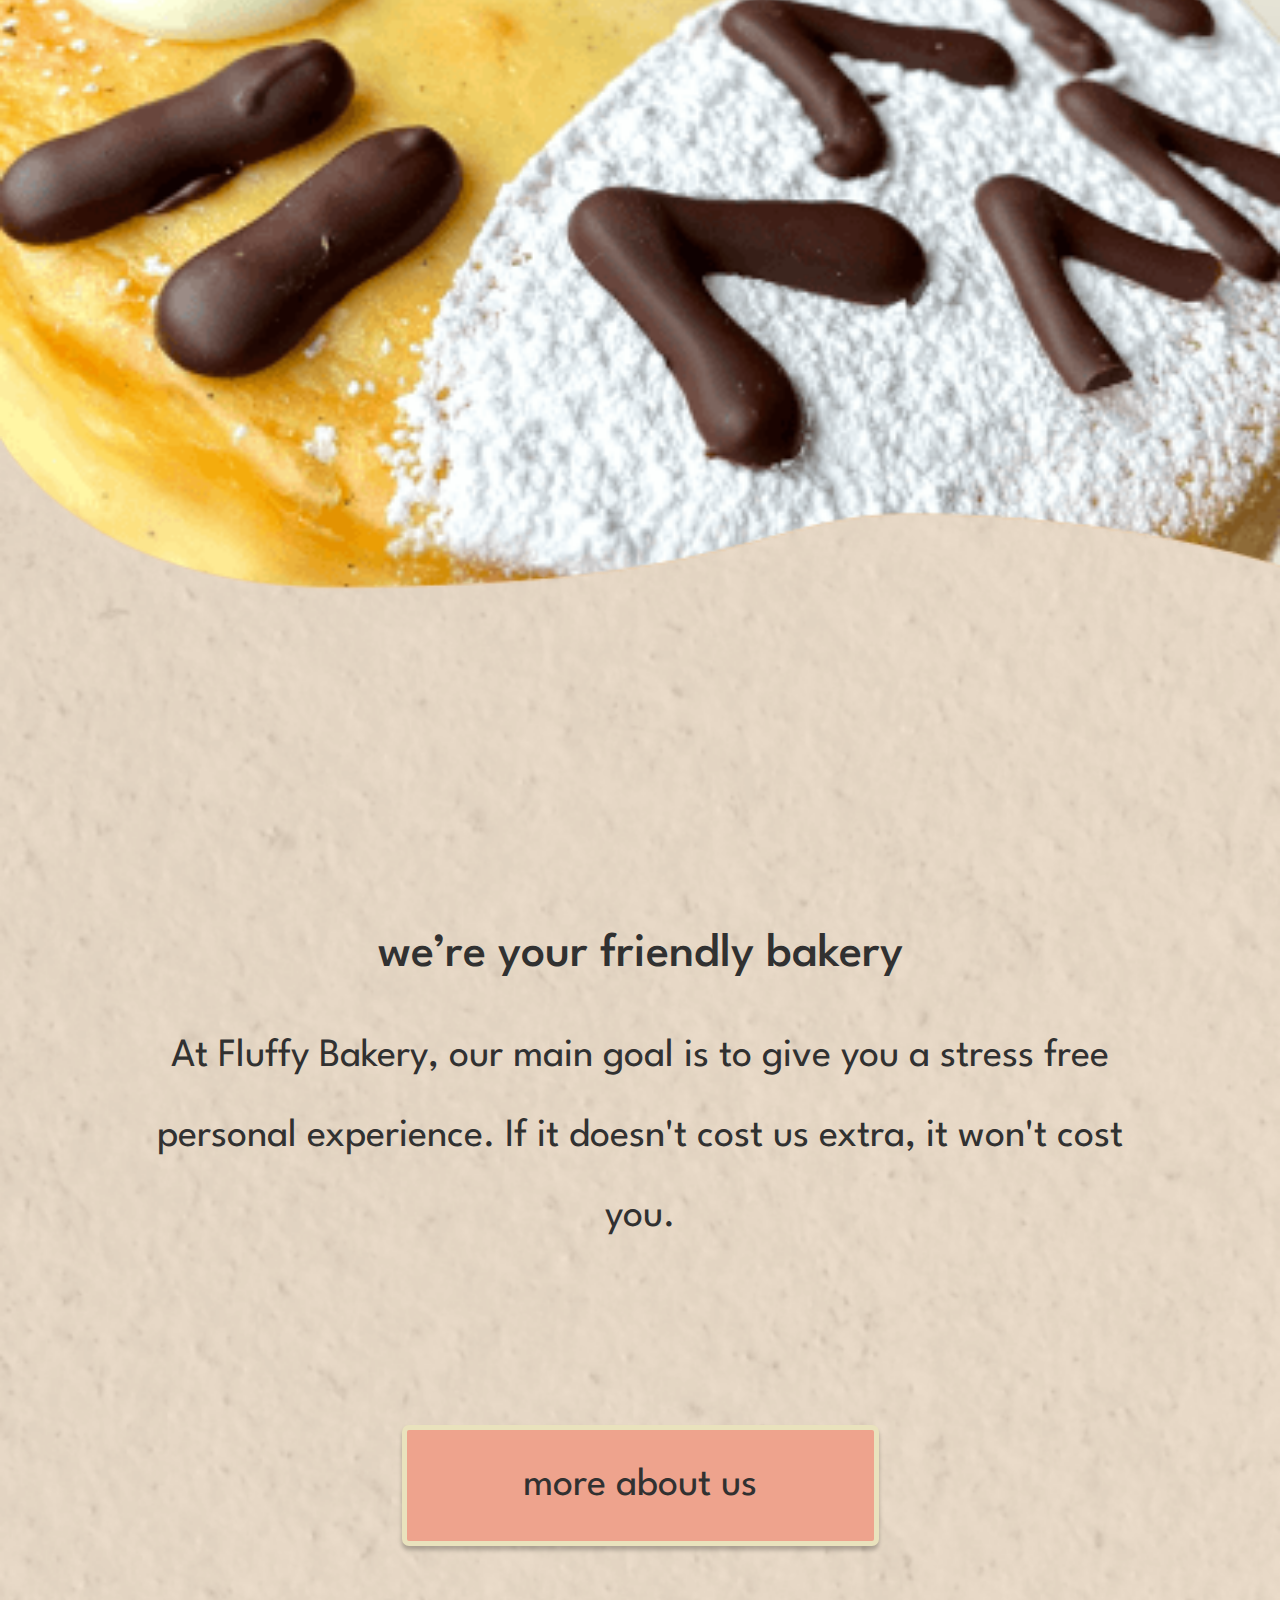
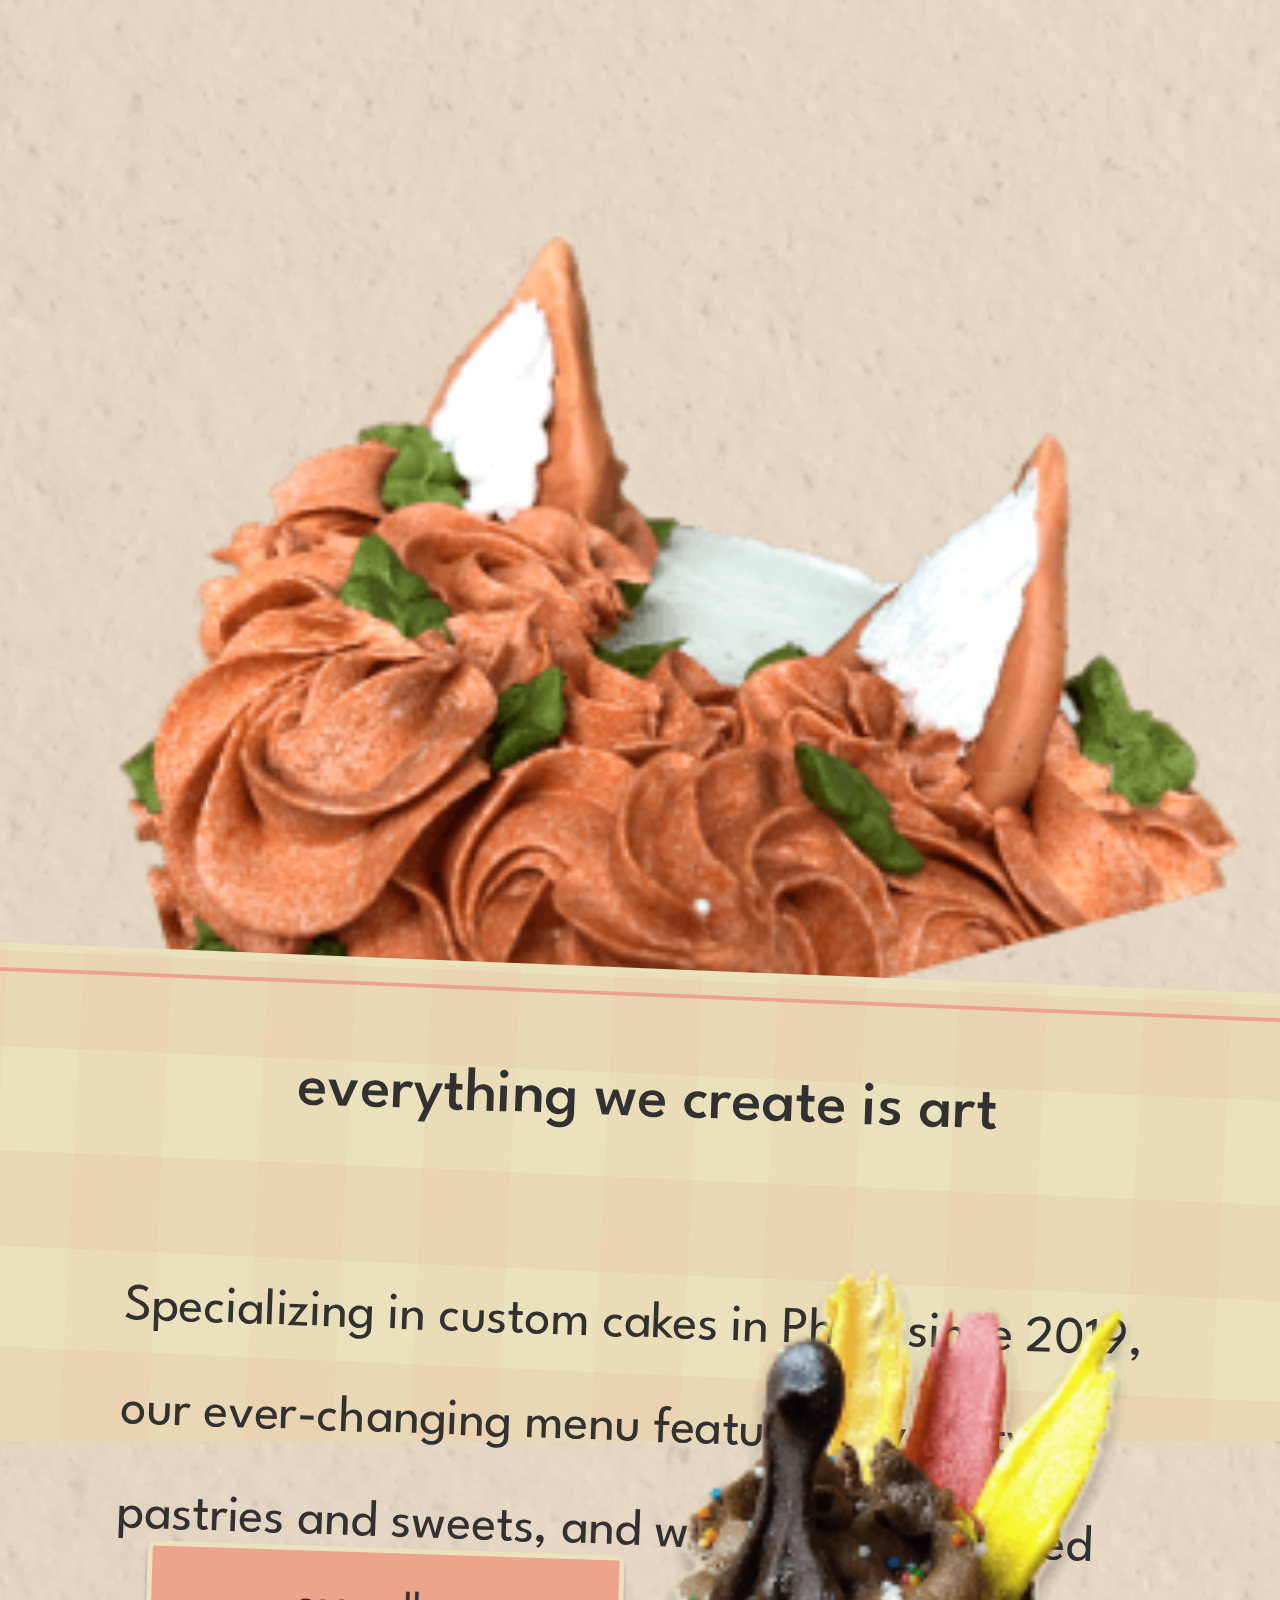
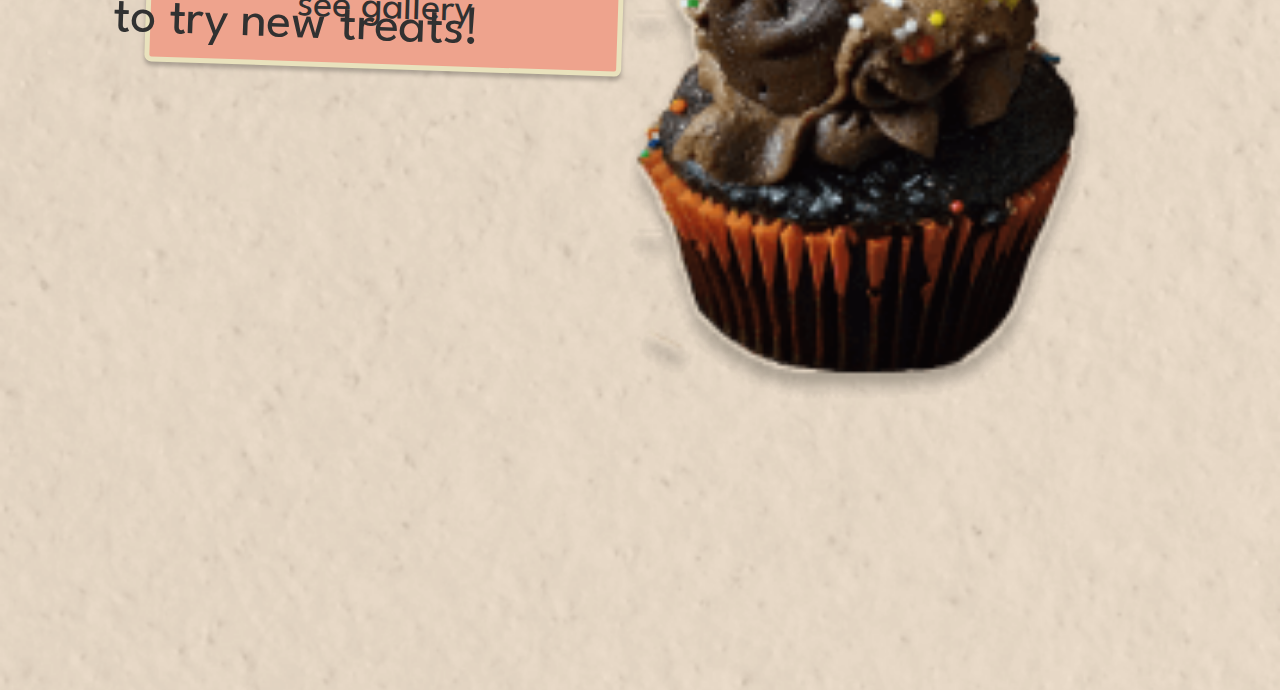
==== commit 00610576: "h fix" ====
--- a/index.html
+++ b/index.html
@@ -19,8 +19,8 @@
 <body>
   <div class="heroHome">
     <div class="navbar">
-      <a href="">
-          <svg xmlns="http://www.w3.org/2000/svg" width="107" height="89" viewBox="0 0 107 89" fill="none">
+      <a href="./navmenu.html">
+              <svg xmlns="http://www.w3.org/2000/svg" width="107" height="89" viewBox="0 0 107 89" fill="none">
               <g filter="url(#filter0_d_505_540)">
                 <rect x="3" y="2" width="100.286" height="14.8846" fill="#EEA38D"/>
                 <rect x="3" y="36.0215" width="100.286" height="14.8846" fill="#EEA38D"/>
@@ -38,8 +38,9 @@
                   <feBlend mode="normal" in="SourceGraphic" in2="effect1_dropShadow_505_540" result="shape"/>
                 </filter>
               </defs>
-            </svg>
+      </svg>
       </a>
+
       <a href="./cart.html">
           <svg xmlns="http://www.w3.org/2000/svg" width="115" height="102" viewBox="0 0 115 102" fill="none">
             <g clip-path="url(#clip0_505_559)">
@@ -58,8 +59,8 @@
   </div>
     <div class="heroBorder">
       <div class="heroBorderPadding">
-        <h class="titleSubHome">we are</h> <br>
-        <h class="titlePage">FLUFFY BAKERY</h>
+        <h1 class="titleSubHome">we are</h1> <br>
+        <h1 class="titlePage">FLUFFY BAKERY</h1>
       </div>
     </div>
     <div class="heroSvgDown">
@@ -78,12 +79,12 @@
       alt="Cake that says 'Happy Birthday Belly!' with a little frog holding a flower!">
     <div class="card">
       <div class="cardText">
-        <h class="cardHeader">
+        <h2 class="cardHeader">
           our stuff is fluffed with love
-        </h> <br> <br>
-        <h class="cardBody">
+        </h2> <br> <br>
+        <h3 class="cardBody">
           Specializing in custom cakes in Philly since 2019, our ever-changing menu features a variety of pastries and sweets, and we're always excited to try new treats!
-        </h>
+        </h3>
       </div>
     </div>
     <a href="./catalog.html">
@@ -96,9 +97,9 @@
     
   </div>
 <div class="cta">
-    <h class="cardHeader ctaHeaderPadding">
+    <h2 class="cardHeader ctaHeaderPadding">
       we’re open to orders 24/7!
-    </h>
+    </h2>
   <div class="ctaBody">
     <p class="cardColumnTextL">
     Mon-Fri <br>
@@ -119,18 +120,18 @@
   <div class="containerWavy homeContainerWavyTranslate">
     <div class="homeWavyBodyTop">
       <div class="homeWavyBodyPadding">
-        <h class="cardHeader">
+        <h2 class="cardHeader">
           we’re your friendly bakery
-        </h>
+        </h2>
         <p class="containerWavyText">
           At Fluffy Bakery, our main goal is to give you a stress free personal experience. If it doesn't cost us extra, it won't cost you.
         </p>
       </div>
       <a href="./about.html">
         <button class="button homeButtonMorePosition">
-          <h class="buttonText">
+          <h2 class="buttonText">
           more about us
-          </h>
+          </h2>
         </button>
       </a>
       
@@ -139,20 +140,20 @@
         </img>
         <div class="card homeCardPosition">
           <div class="cardText">
-            <h class="cardHeader">
+            <h2 class="cardHeader">
               everything we create is art
-            </h> <br> <br>
-            <h class="cardBody">
+            </h2> <br> <br>
+            <p class="cardBody">
               Specializing in custom cakes in Philly since 2019, our ever-changing menu features a variety of pastries and sweets, and we're always excited to try new treats!
-            </h>
+            </p>
           </div>
         </div>
         <div class="homeBottom">
           <a href="gallery.html">
             <button class="button homeButtonGalleryPosition";>
-              <h class="buttonText">
+              <h2 class="buttonText">
               see gallery
-              </h>
+              </h2>
             </button>
           </a>
           <img class="homeBottomImage" src="media/homeCakeTurkey.png" alt="Turkey cupcake">
--- a/styles/master.css
+++ b/styles/master.css
@@ -43,7 +43,7 @@
 
 .containerWavy {
     width: 100%;
-    background: url(../media/sectionWavyPaper.svg) no-repeat;
+    background: url(../media/sectionWavyPaper.png) no-repeat;
     background-size: cover;
     text-align: center;
     z-index: 10;
@@ -70,7 +70,6 @@
 }
 
 .containerWavyText {
-    padding-top: 7vh;
     color: var(--Gray, #313131);
     text-align: center;
     font-size: 40px;
@@ -141,7 +140,6 @@
 
 .titlePage {
     color: black;
-    text-align: center;
     text-shadow: 0px 1px 8px rgba(35, 35, 35, 0.25);
     font-family: 'Mindset', sans-serif;
     font-size: 96px;
@@ -157,7 +155,7 @@
     line-height: 201.023%; /* 96.491px */
     position: relative;
     top: 23rem;
-    left: 2rem;
+    left: -14rem;
     z-index: 10;
 }
 
@@ -166,28 +164,19 @@
     text-align: center;
     font-size: 40px;
     line-height: 200%; /* 40px */
-    padding: 10px;
+    padding: 5px;
 }
 
 .titlePageSubheader2 {
     color: var(--Gray, #313131);
     text-align: center;
-    font-size: 24px;
+    font-size: 36px;
     font-weight: 400;
     line-height: 200%; /* 40px */
     padding: 0 30px;
 }
 
 /* Fonts for reusable elements */
-
-.cardHeader {
-    color: var(--Gray, #313131);
-    text-align: center;
-    font-size: 48px;
-    font-weight: 500;
-    line-height: 151.023%; /* 36.245px */
-    text-align: center;
-  }
 
 .header {
     color: var(--Gray, #313131);
@@ -198,11 +187,18 @@
     line-height: 151.023%; /* 36.245px */
   }
 
+.cardHeader {
+    color: var(--Gray, #313131);
+    font-size: 48px;
+    font-weight: 500;
+    text-align: center;
+  }
+
 .cardBody {
     color: var(--Gray, #313131);
     font-size: 40px;
     line-height: 200%; /* 40px */
-    padding-top: 3rem;
+    /* padding-top: 3rem; */
     text-align: left;
   }
 
@@ -210,7 +206,15 @@
     color: var(--Gray, #313131);
     text-align: center;
     font-size: 40px;
-    line-height: 151.023%; /* 36.245px */
+}
+
+.navOption {
+    color: black;
+    text-align: center;
+    font-family: 'Mindset', sans-serif;
+    font-size: 96px;
+    line-height: 131.023%; /* 47.168px */
+    text-decoration: none;
 }
 
 /* Home Fonts */
@@ -272,7 +276,6 @@
     text-align: center;
     font-size: 48px;
     font-weight: 500;
-    line-height: 151.023%; /* 36.245px */
 }
 
 .catalogItemDesc {
@@ -747,4 +750,19 @@
 
 .confirmContent > a:first-of-type {
     padding-top: 20rem;
+}
+
+.navmenu {
+    position: relative;
+    display: flex;
+    flex-direction: column;
+    gap: 3rem;
+    align-items: center;
+    justify-content: center;
+    height: 100vh;
+    width: 100vw;
+    background: url(../media/texturePaper.png), lightgray 50% / cover no-repeat;
+    background-size: cover;
+    background-blend-mode: multiply;
+    background-color: #E9D7BD;
 }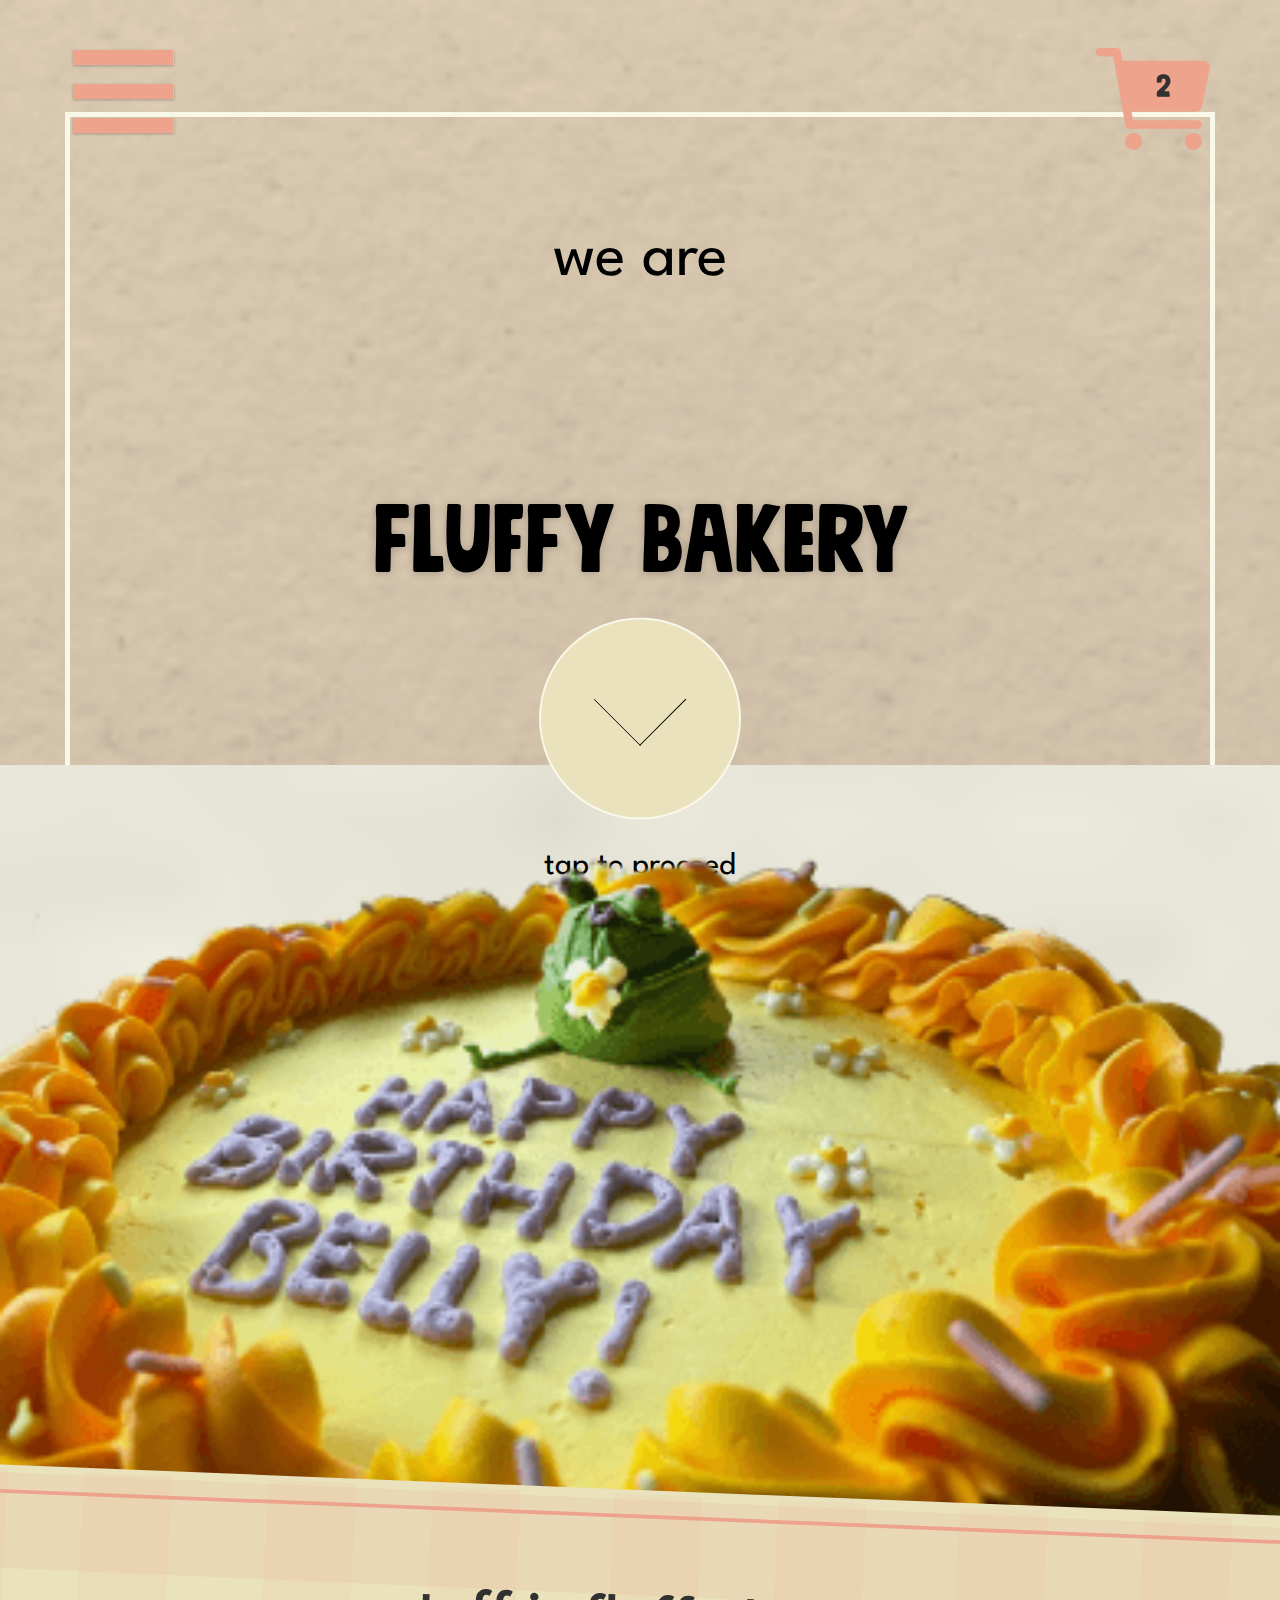
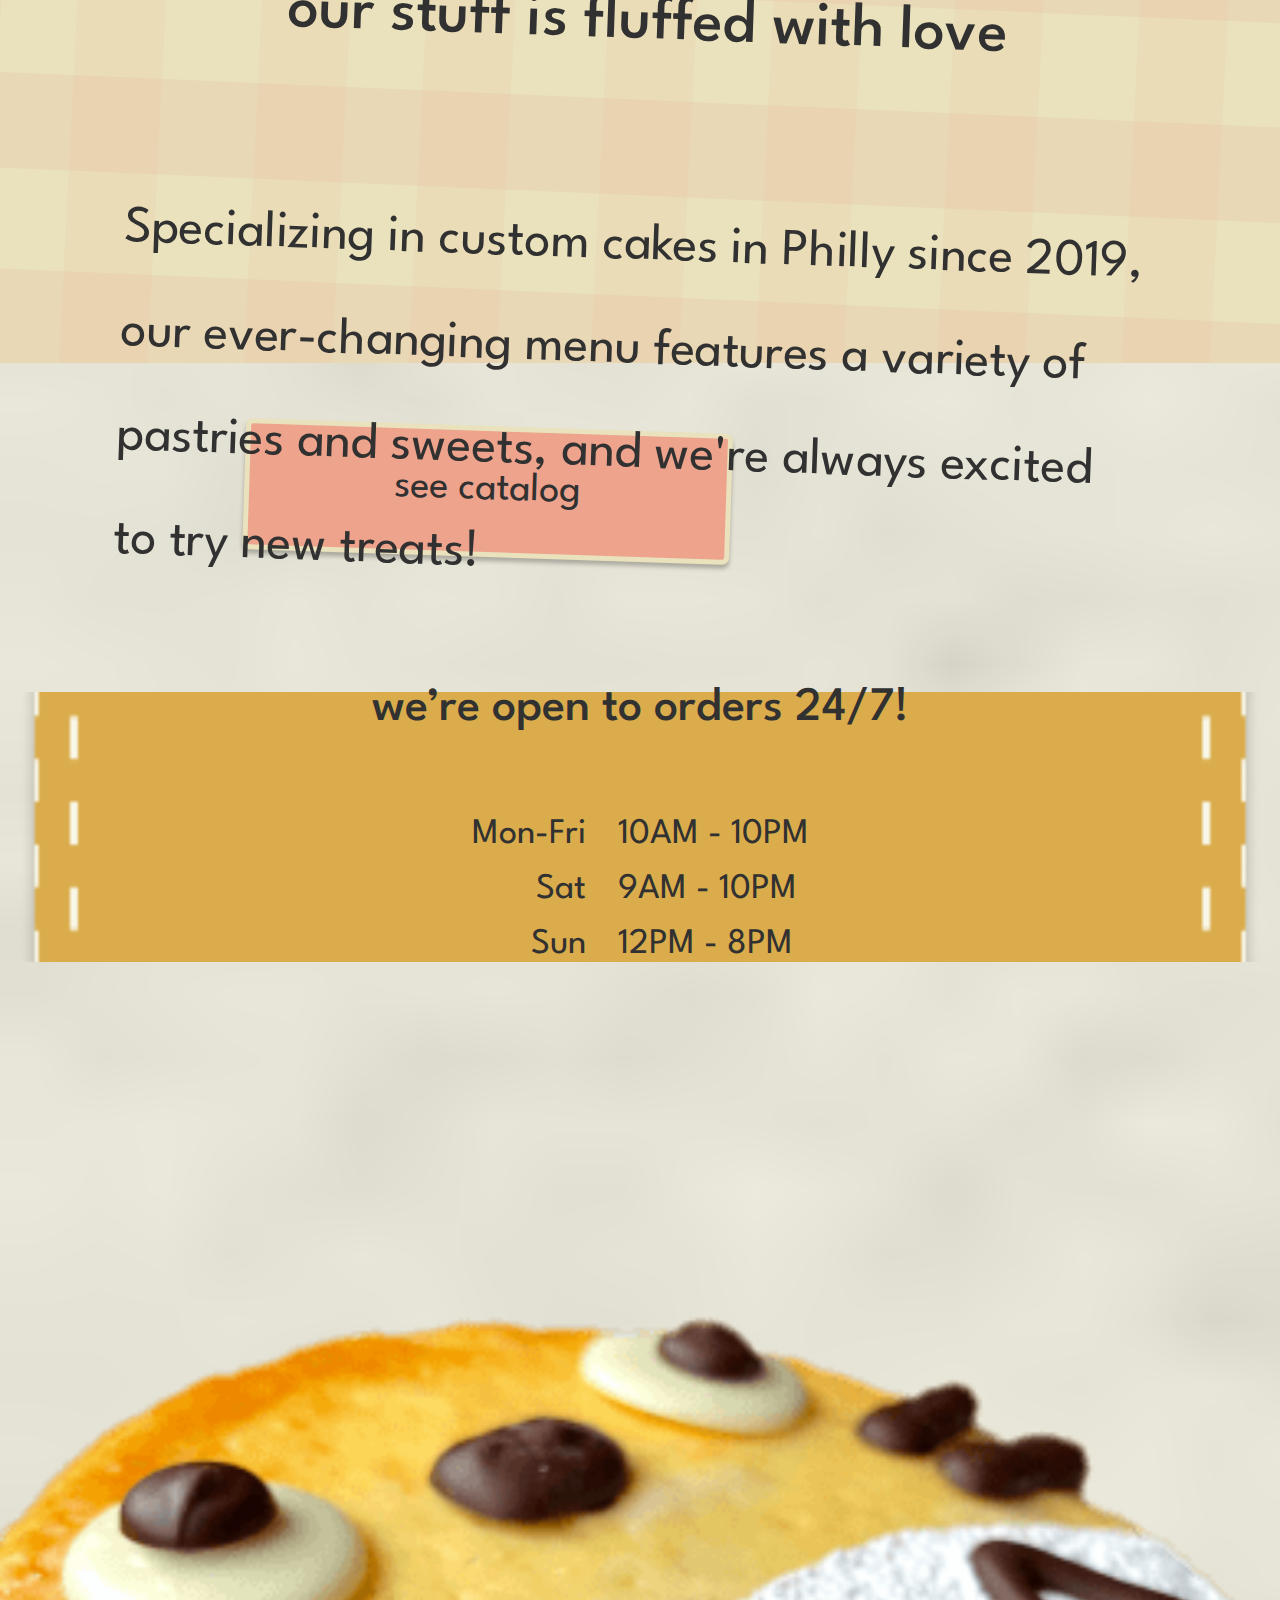
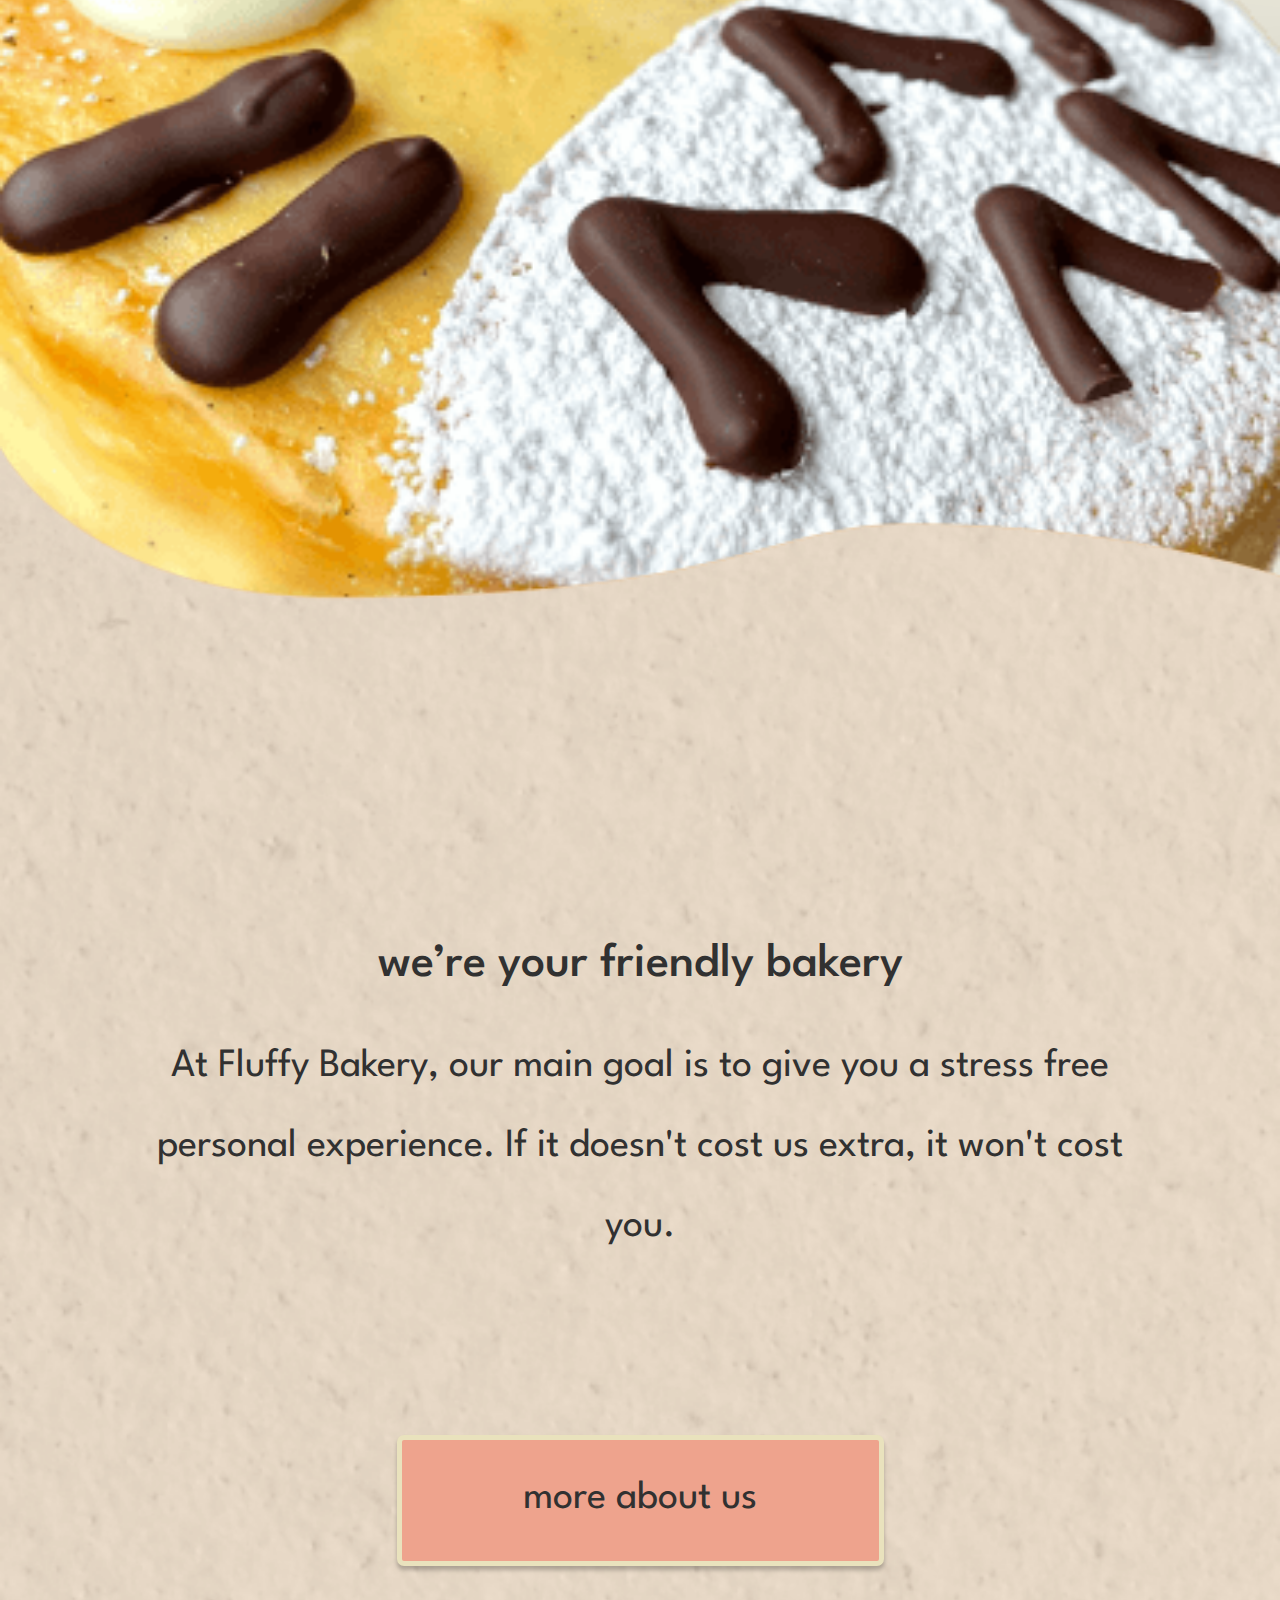
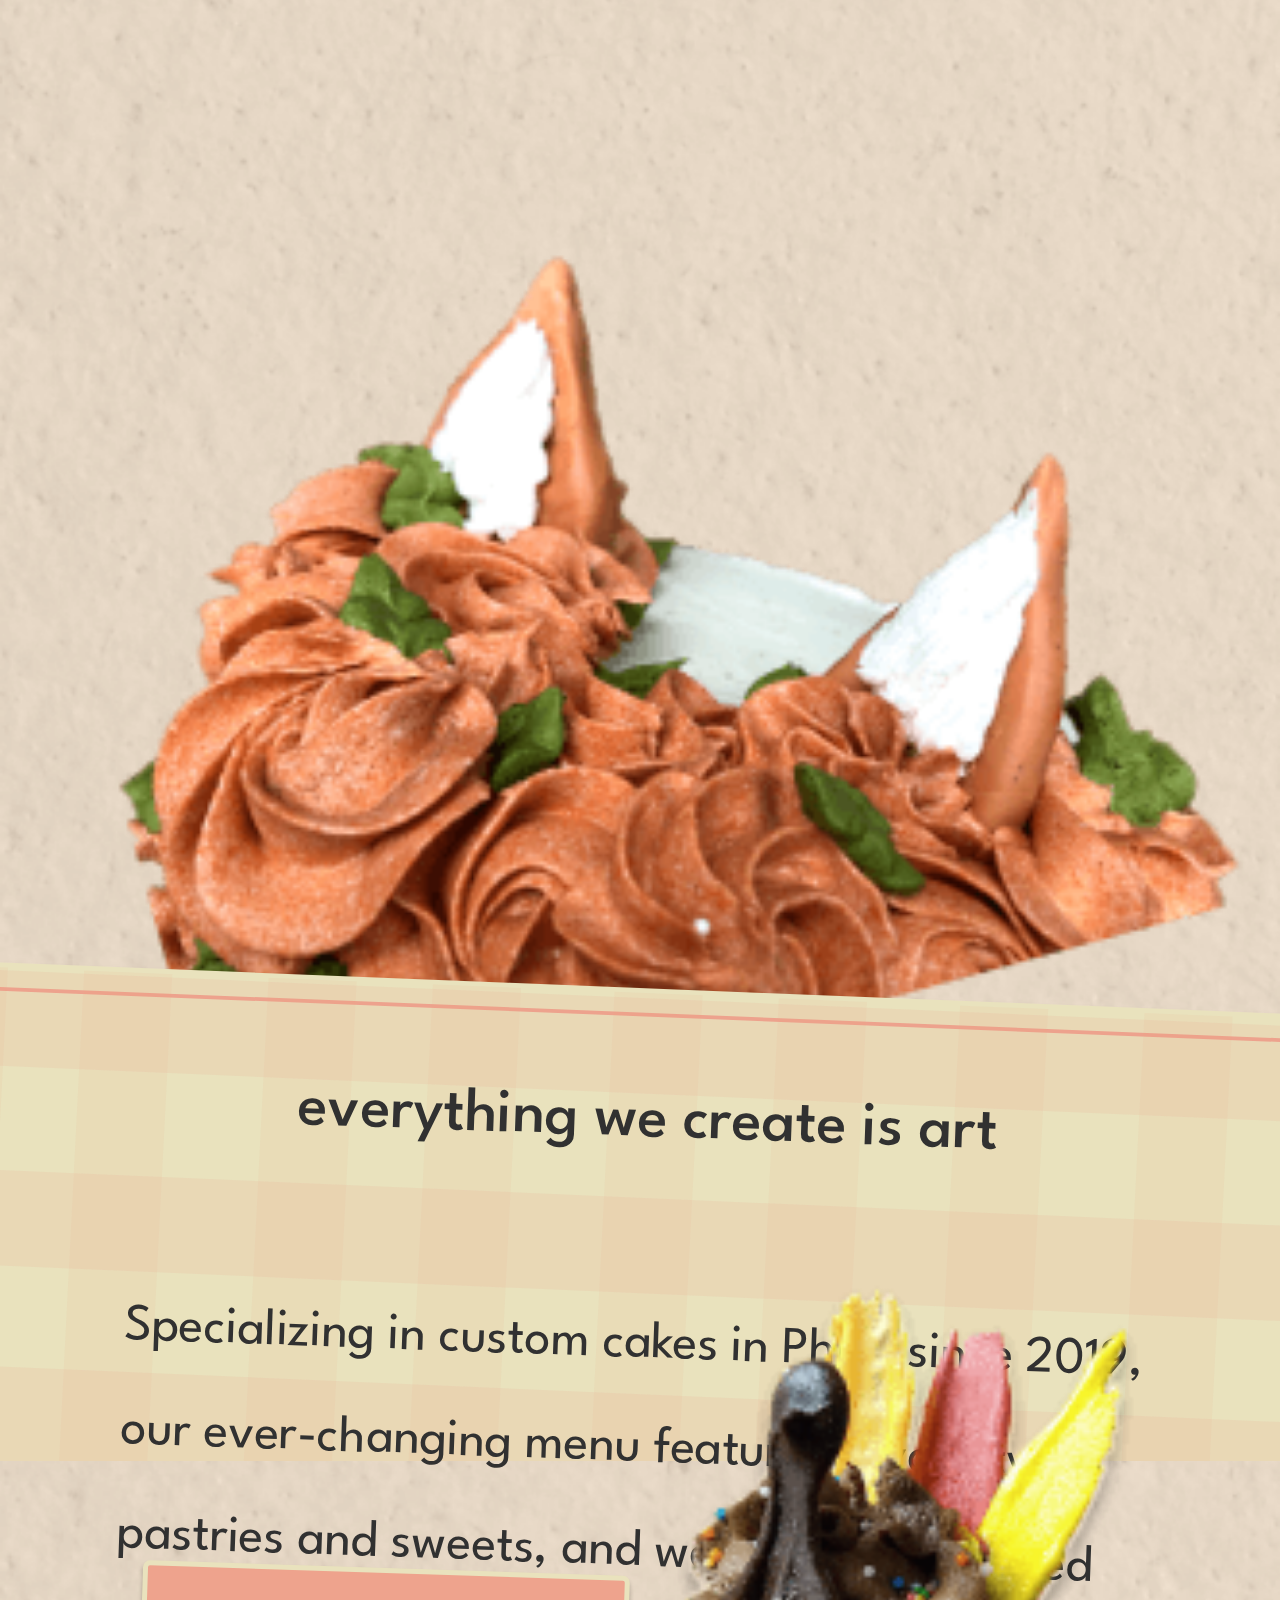
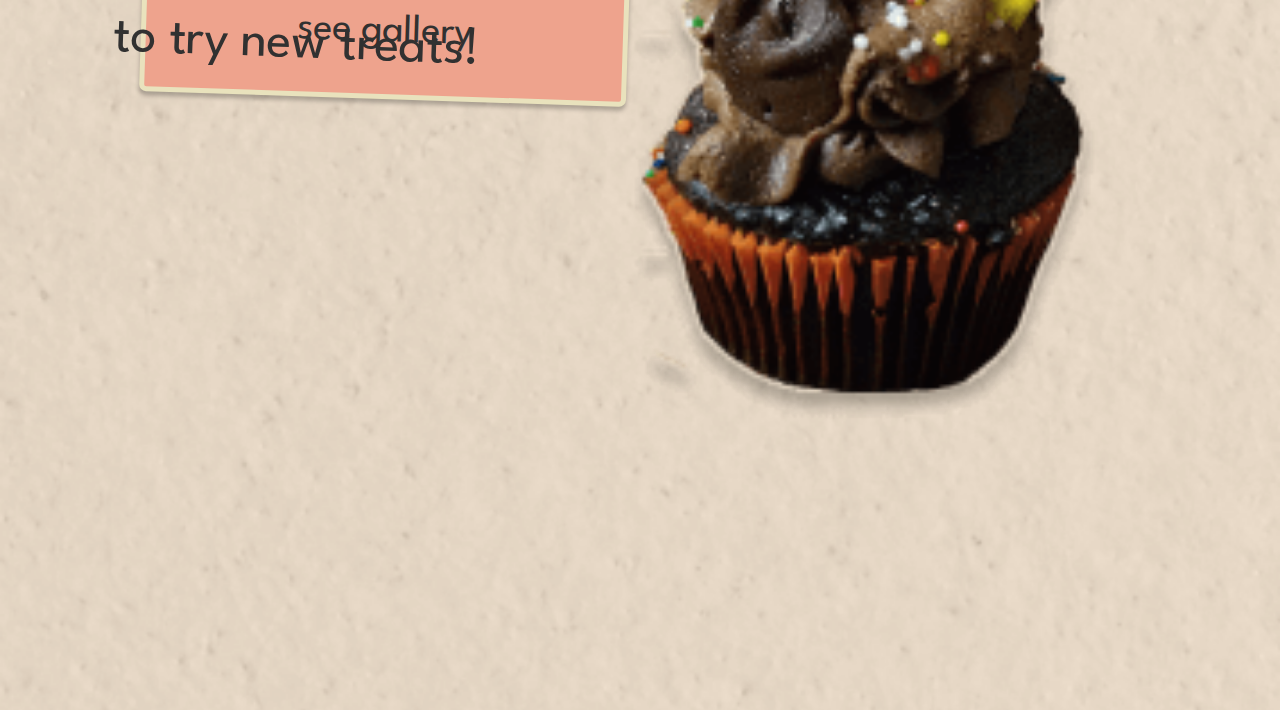
==== commit 6e311c95: "button fix" ====
--- a/index.html
+++ b/index.html
@@ -18,7 +18,7 @@
 </head>
 <body>
   <div class="heroHome">
-    <div class="navbar">
+    <nav class="navbar">
       <a href="./navmenu.html">
               <svg xmlns="http://www.w3.org/2000/svg" width="107" height="89" viewBox="0 0 107 89" fill="none">
               <g filter="url(#filter0_d_505_540)">
@@ -56,7 +56,7 @@
             </defs>
           </svg>
       </a>
-  </div>
+  </nav>
     <div class="heroBorder">
       <div class="heroBorderPadding">
         <h1 class="titleSubHome">we are</h1> <br>
@@ -87,12 +87,10 @@
         </h3>
       </div>
     </div>
-    <a href="./catalog.html">
-      <button class="button homeButtonCatalogPosition">
-        <h class="buttonText">
+    <a class="button homeButtonCatalogPosition" href="./catalog.html">
+        <h2 class="buttonText">
         see catalog
-        </h>
-      </button>
+        </h2>
     </a>
     
   </div>
@@ -127,12 +125,10 @@
           At Fluffy Bakery, our main goal is to give you a stress free personal experience. If it doesn't cost us extra, it won't cost you.
         </p>
       </div>
-      <a href="./about.html">
-        <button class="button homeButtonMorePosition">
+      <a class="button homeButtonMorePosition" href="./about.html">
           <h2 class="buttonText">
           more about us
           </h2>
-        </button>
       </a>
       
       <div class="container">
@@ -149,12 +145,10 @@
           </div>
         </div>
         <div class="homeBottom">
-          <a href="gallery.html">
-            <button class="button homeButtonGalleryPosition";>
+          <a class="button homeButtonGalleryPosition" href="gallery.html">
               <h2 class="buttonText">
               see gallery
               </h2>
-            </button>
           </a>
           <img class="homeBottomImage" src="media/homeCakeTurkey.png" alt="Turkey cupcake">
           </img>
--- a/styles/master.css
+++ b/styles/master.css
@@ -76,7 +76,14 @@
     line-height: 200%; /* 40px */
 }
 
-.button {
+a.button {
+    -webkit-appearance: button;
+    -moz-appearance: button;
+    appearance: button;
+
+    text-decoration: none;
+    color: initial;
+
     position: relative;
     width: 477px;
     height: 121px;
@@ -206,6 +213,7 @@
     color: var(--Gray, #313131);
     text-align: center;
     font-size: 40px;
+    line-height: 130%;
 }
 
 .navOption {
@@ -397,7 +405,7 @@
     width: 100vw;
 
     background: url(../media/texturePaper.png), lightgray 50% / cover no-repeat;
-    background-size: contain;
+    background-size: cover;
     background-blend-mode: multiply;
     background-color: #E9D7BD;
 }
@@ -740,15 +748,14 @@
     padding: 0 8rem;
 }
 
+.confirmButtons {
+    padding: 5rem 0;
+    display: flex;
+    flex-direction: column;
+    gap: 3rem;
+}
+
 .confirmContent > div {
-    padding-bottom: 5rem;
-}
-
-.confirmContent > a {
-    padding-top: 3rem;
-}
-
-.confirmContent > a:first-of-type {
     padding-top: 20rem;
 }
 
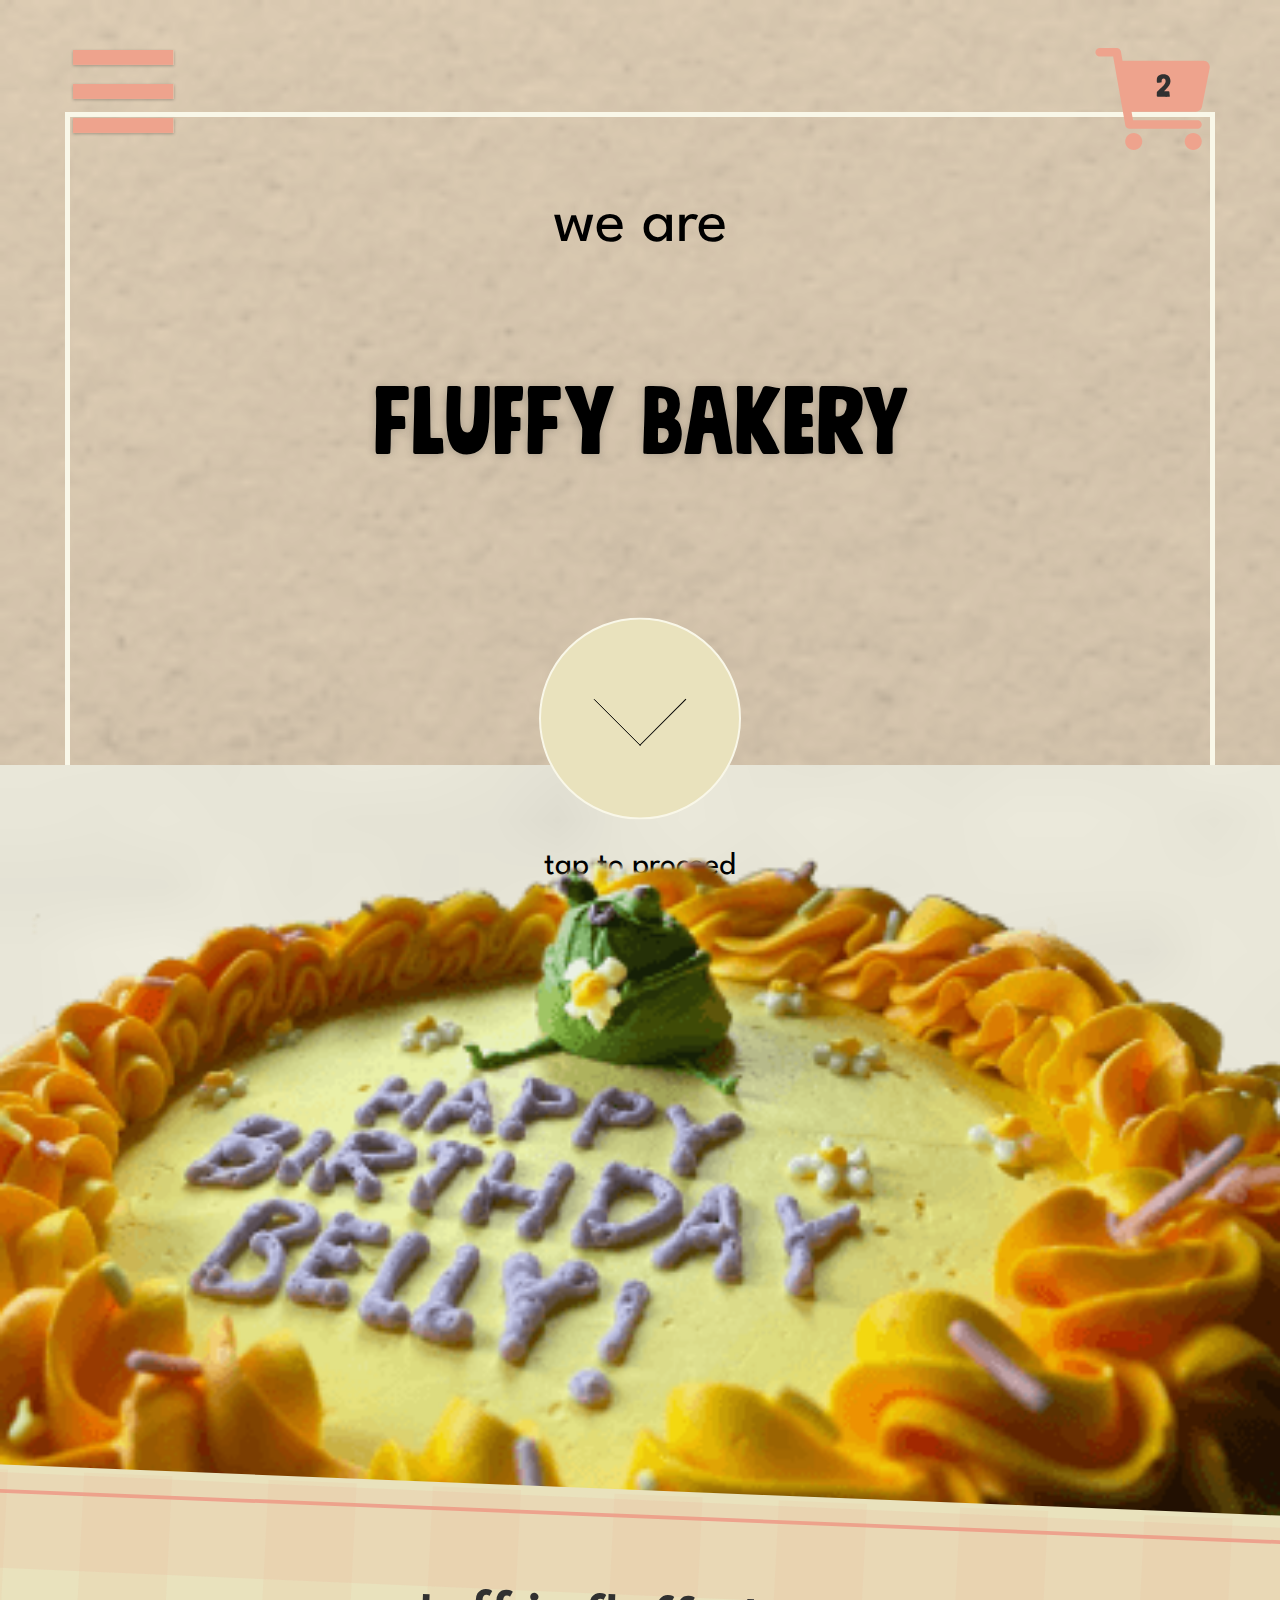
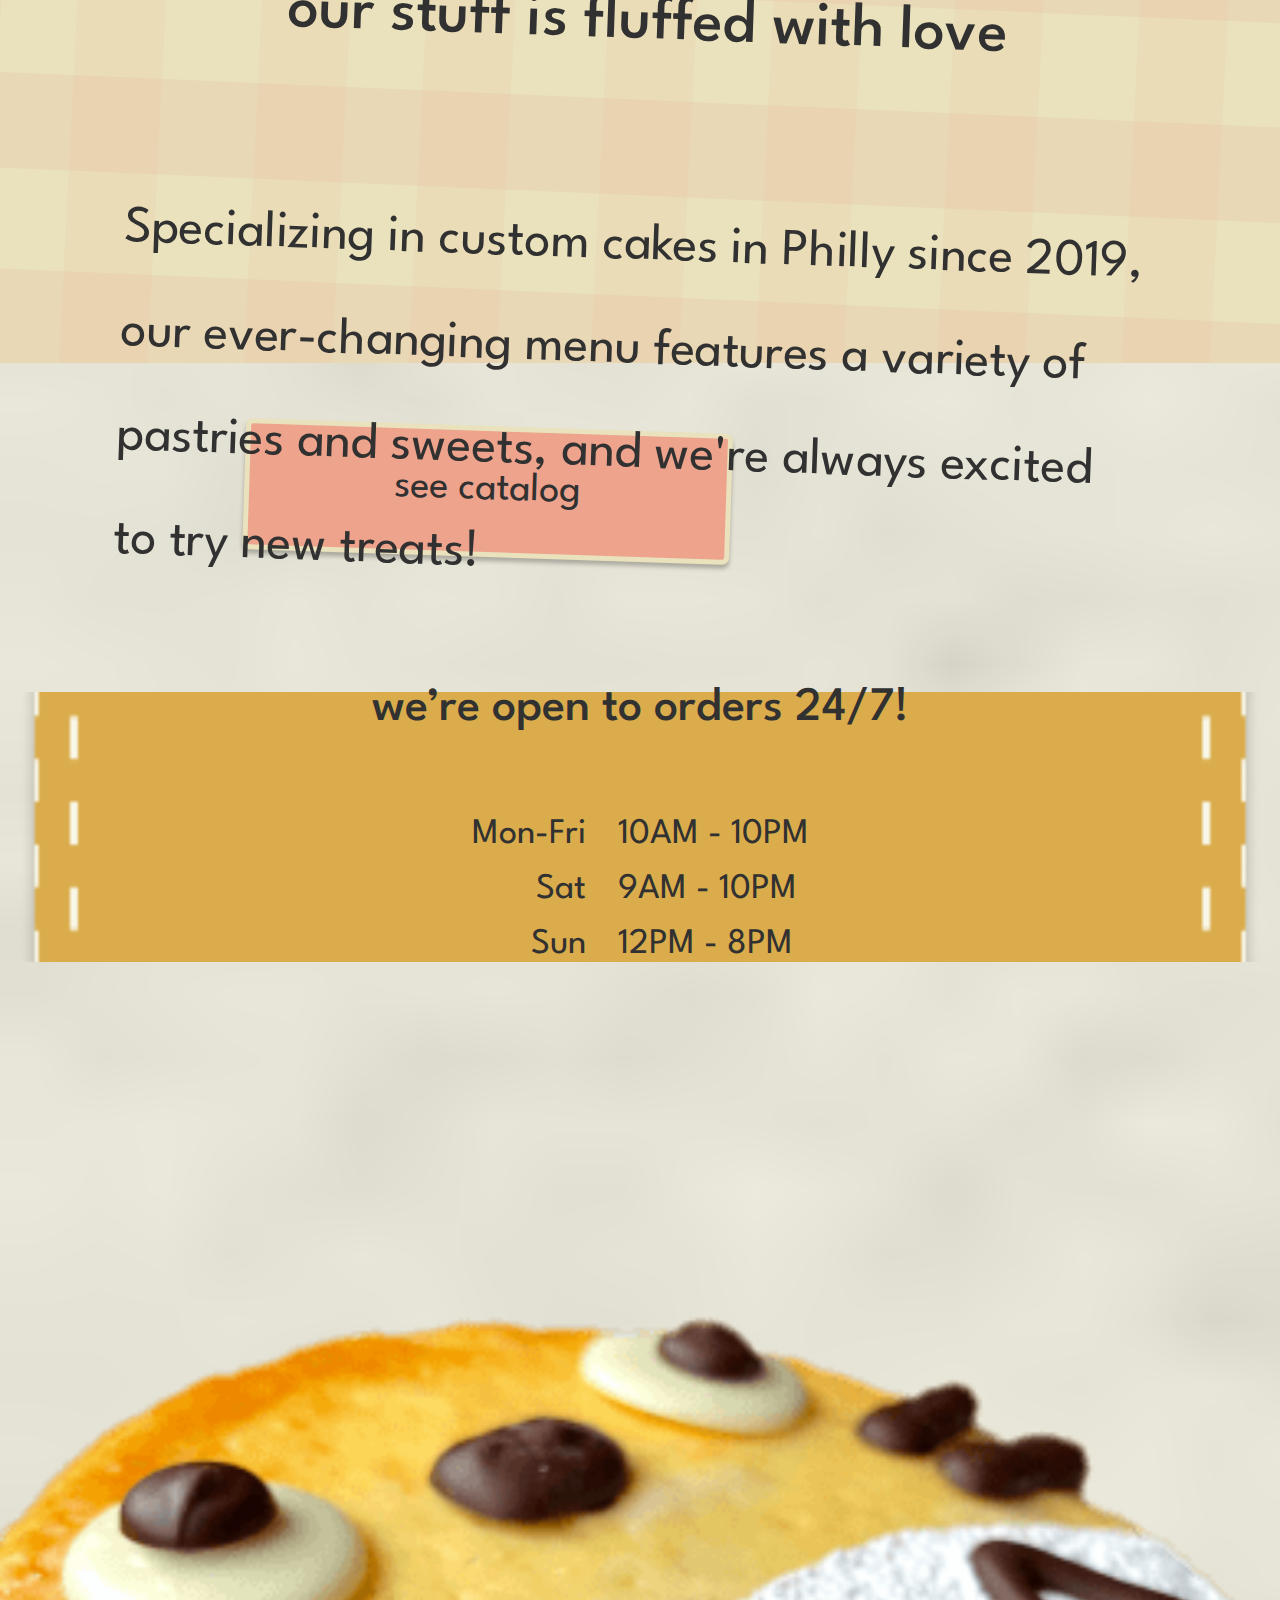
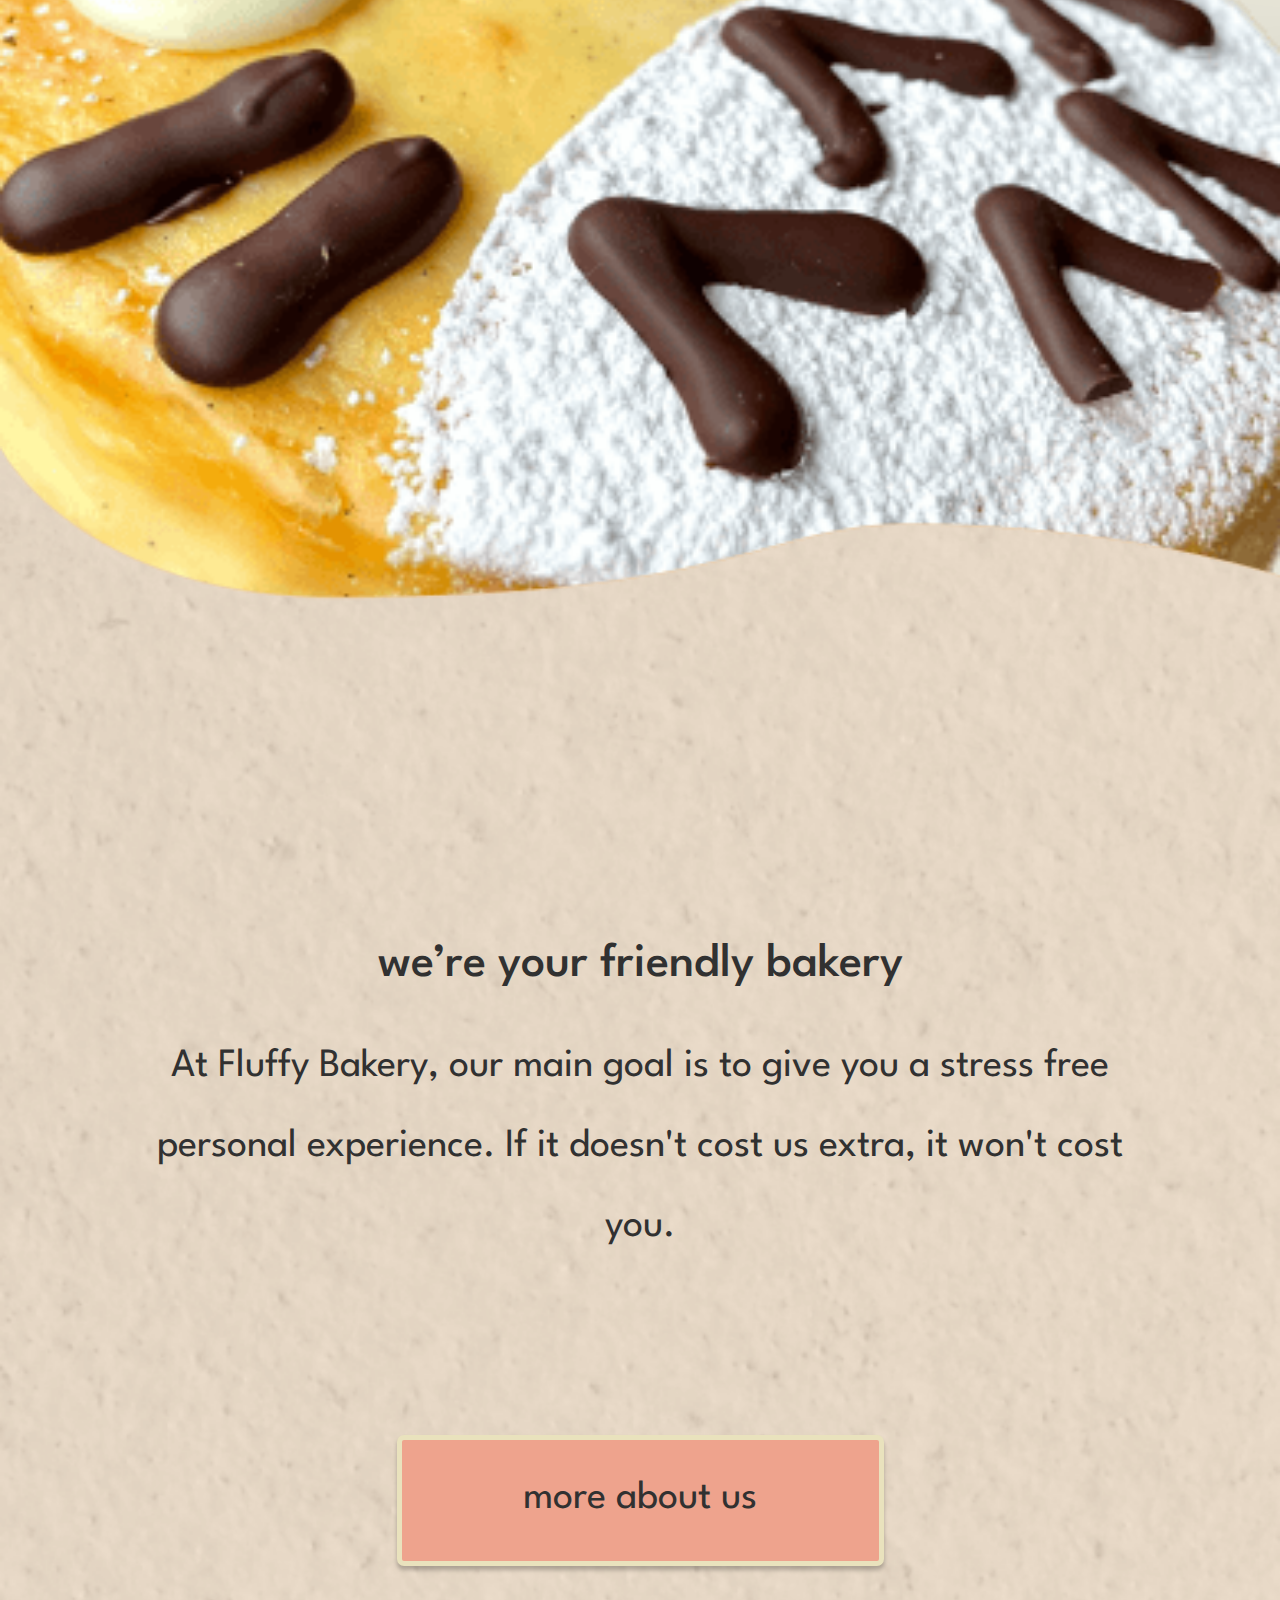
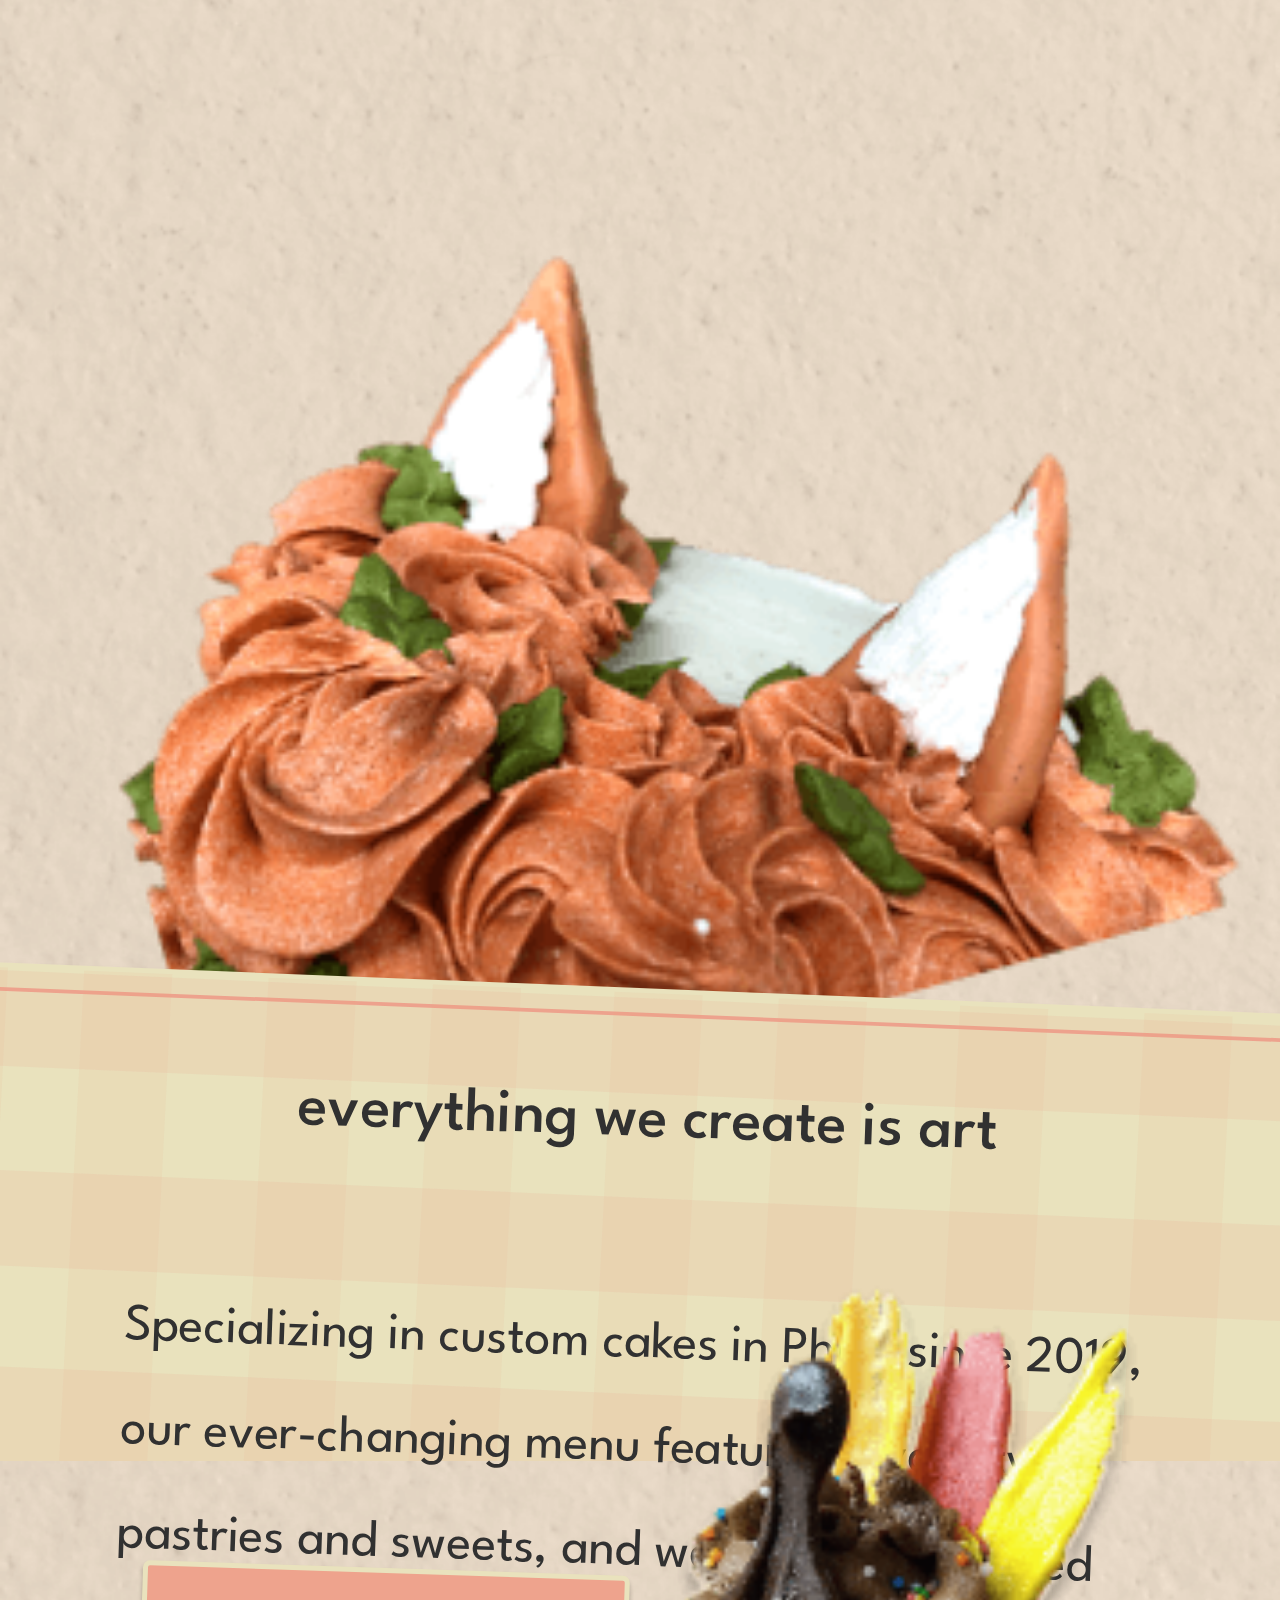
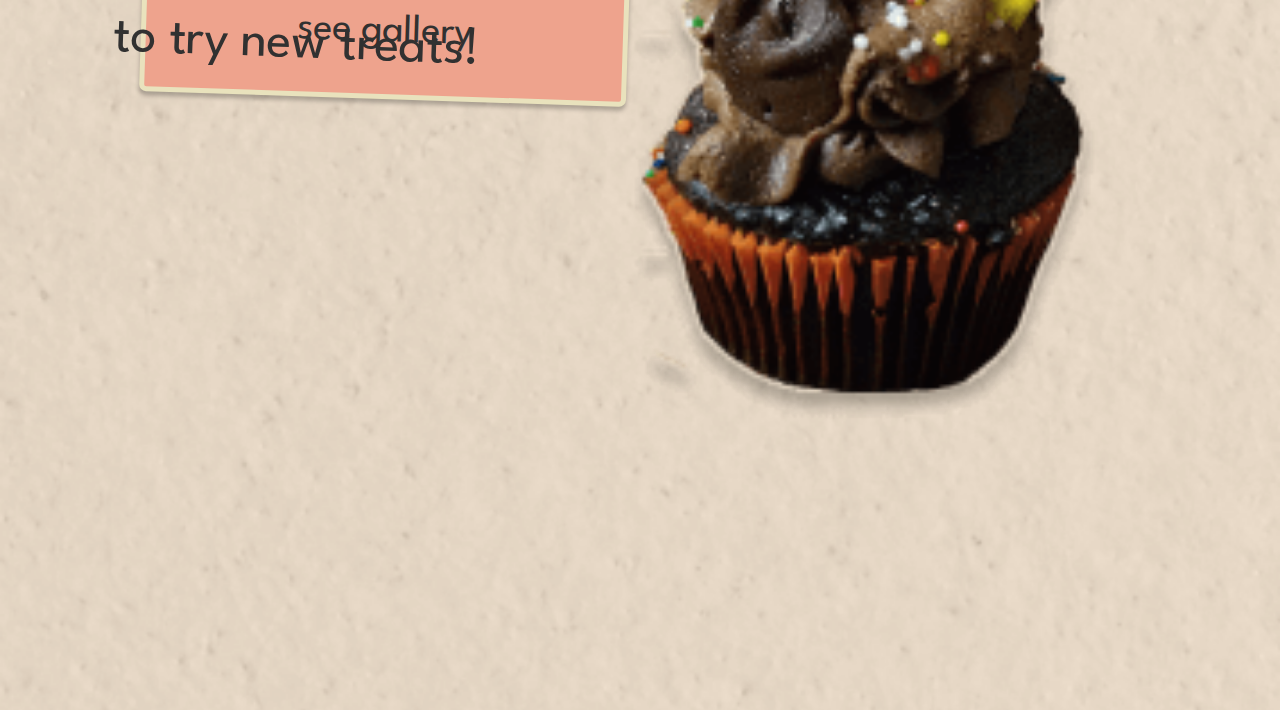
==== commit 87240016: "img fix" ====
--- a/index.html
+++ b/index.html
@@ -113,7 +113,6 @@
 </div>
 <div class="container">
     <img src="media/homeCakeTotoro.png" alt="Totoro cheesecake">
-    </img>
   </div>
   <div class="containerWavy homeContainerWavyTranslate">
     <div class="homeWavyBodyTop">
@@ -133,7 +132,6 @@
       
       <div class="container">
         <img src="media/homeCakeFox.png" alt="Cake in the shape of a fox">
-        </img>
         <div class="card homeCardPosition">
           <div class="cardText">
             <h2 class="cardHeader">
@@ -151,7 +149,6 @@
               </h2>
           </a>
           <img class="homeBottomImage" src="media/homeCakeTurkey.png" alt="Turkey cupcake">
-          </img>
         </div>
       </div>
     </div>
--- a/styles/master.css
+++ b/styles/master.css
@@ -142,7 +142,6 @@
     text-align: center;
     font-size: 64px;
     font-weight: 400;
-    line-height: 201.023%; /* 64.327px */
 }
 
 .titlePage {
@@ -150,7 +149,6 @@
     text-shadow: 0px 1px 8px rgba(35, 35, 35, 0.25);
     font-family: 'Mindset', sans-serif;
     font-size: 96px;
-    line-height: 201.023%; /* 96.491px */
 }
 
 .titlePage2 {
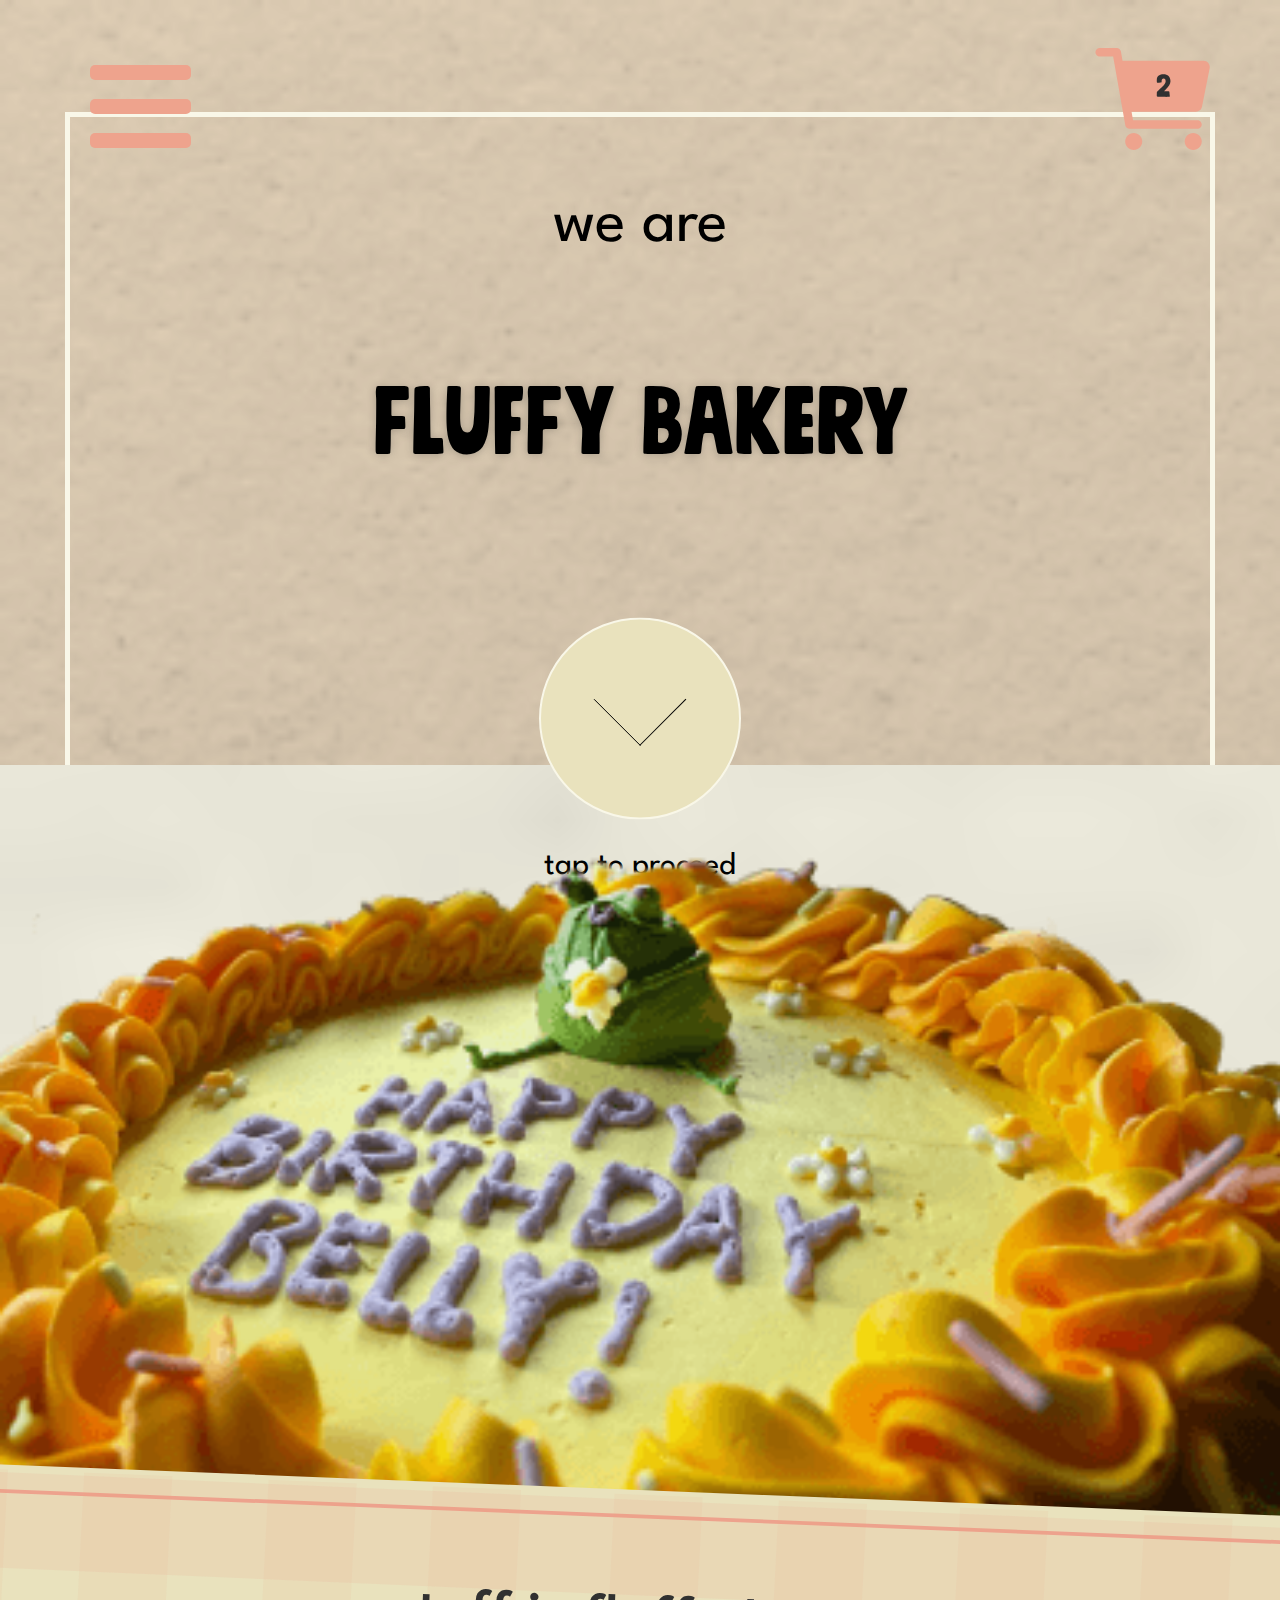
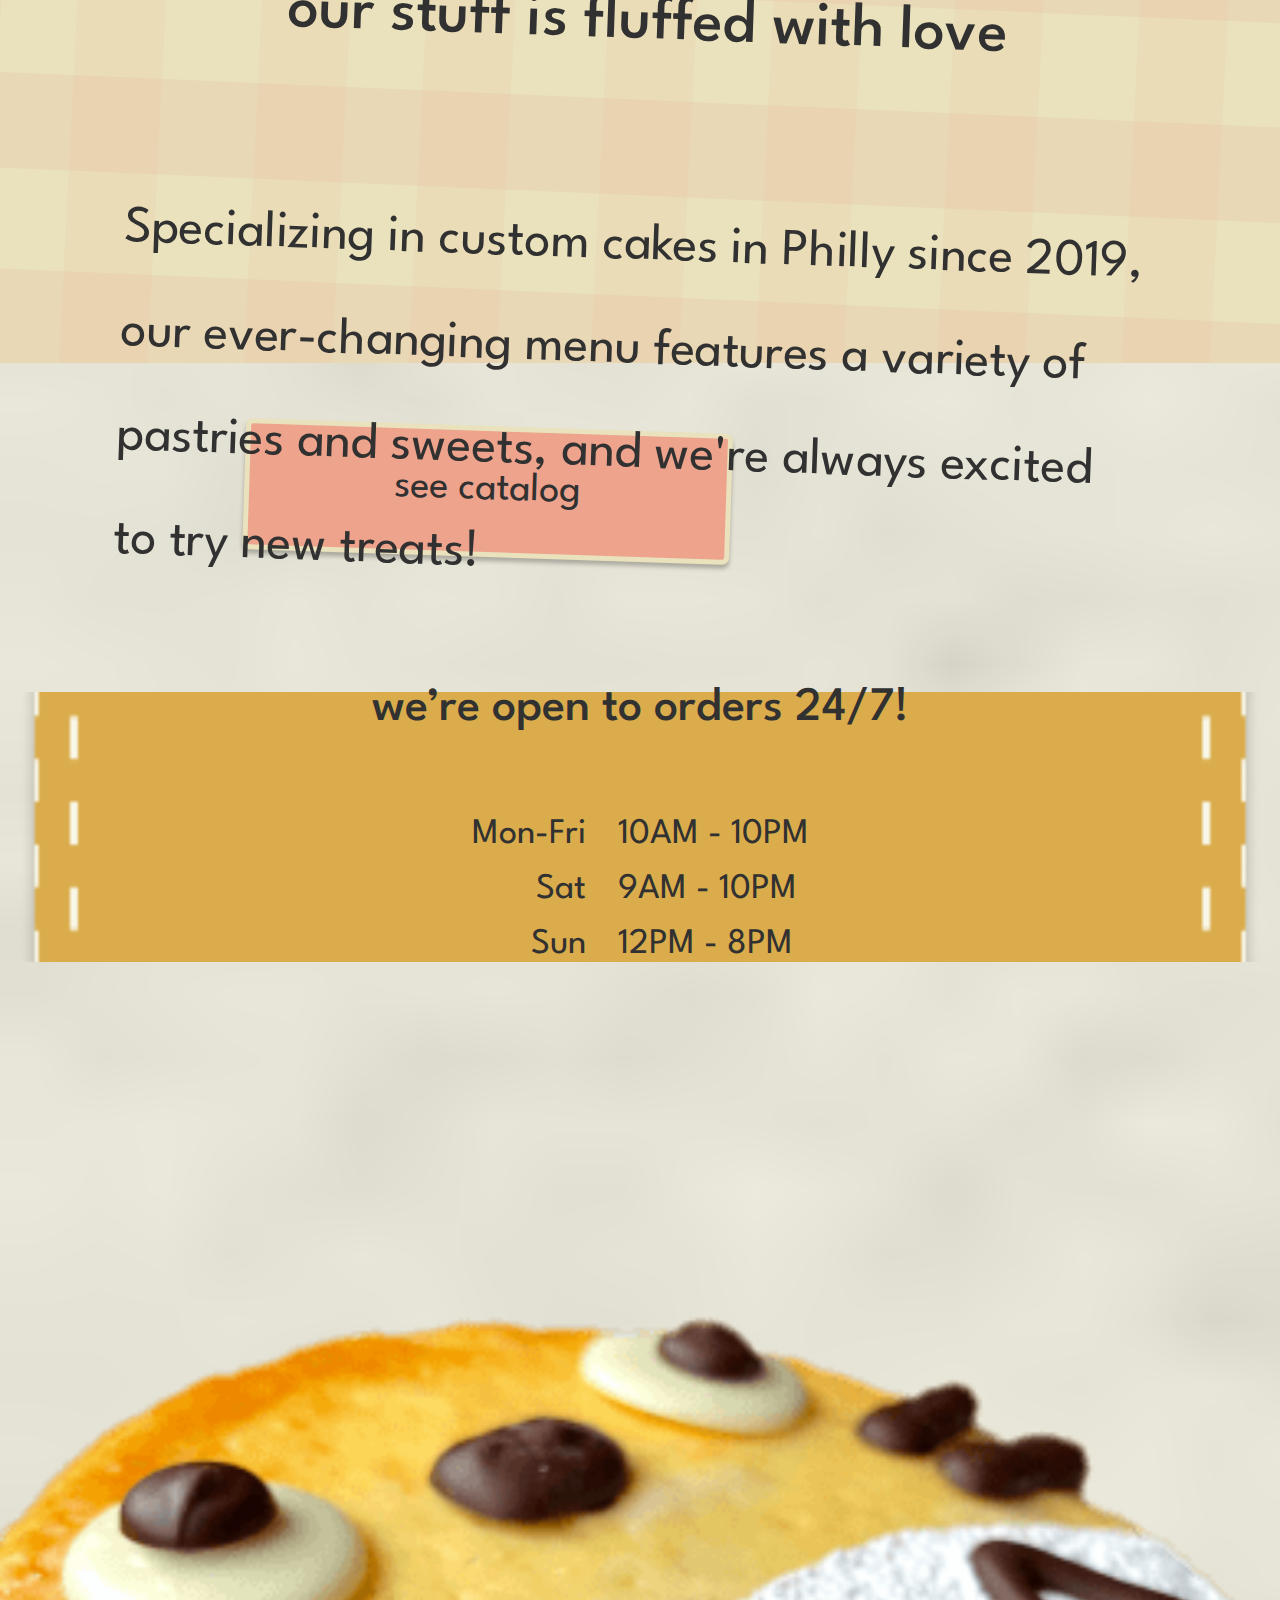
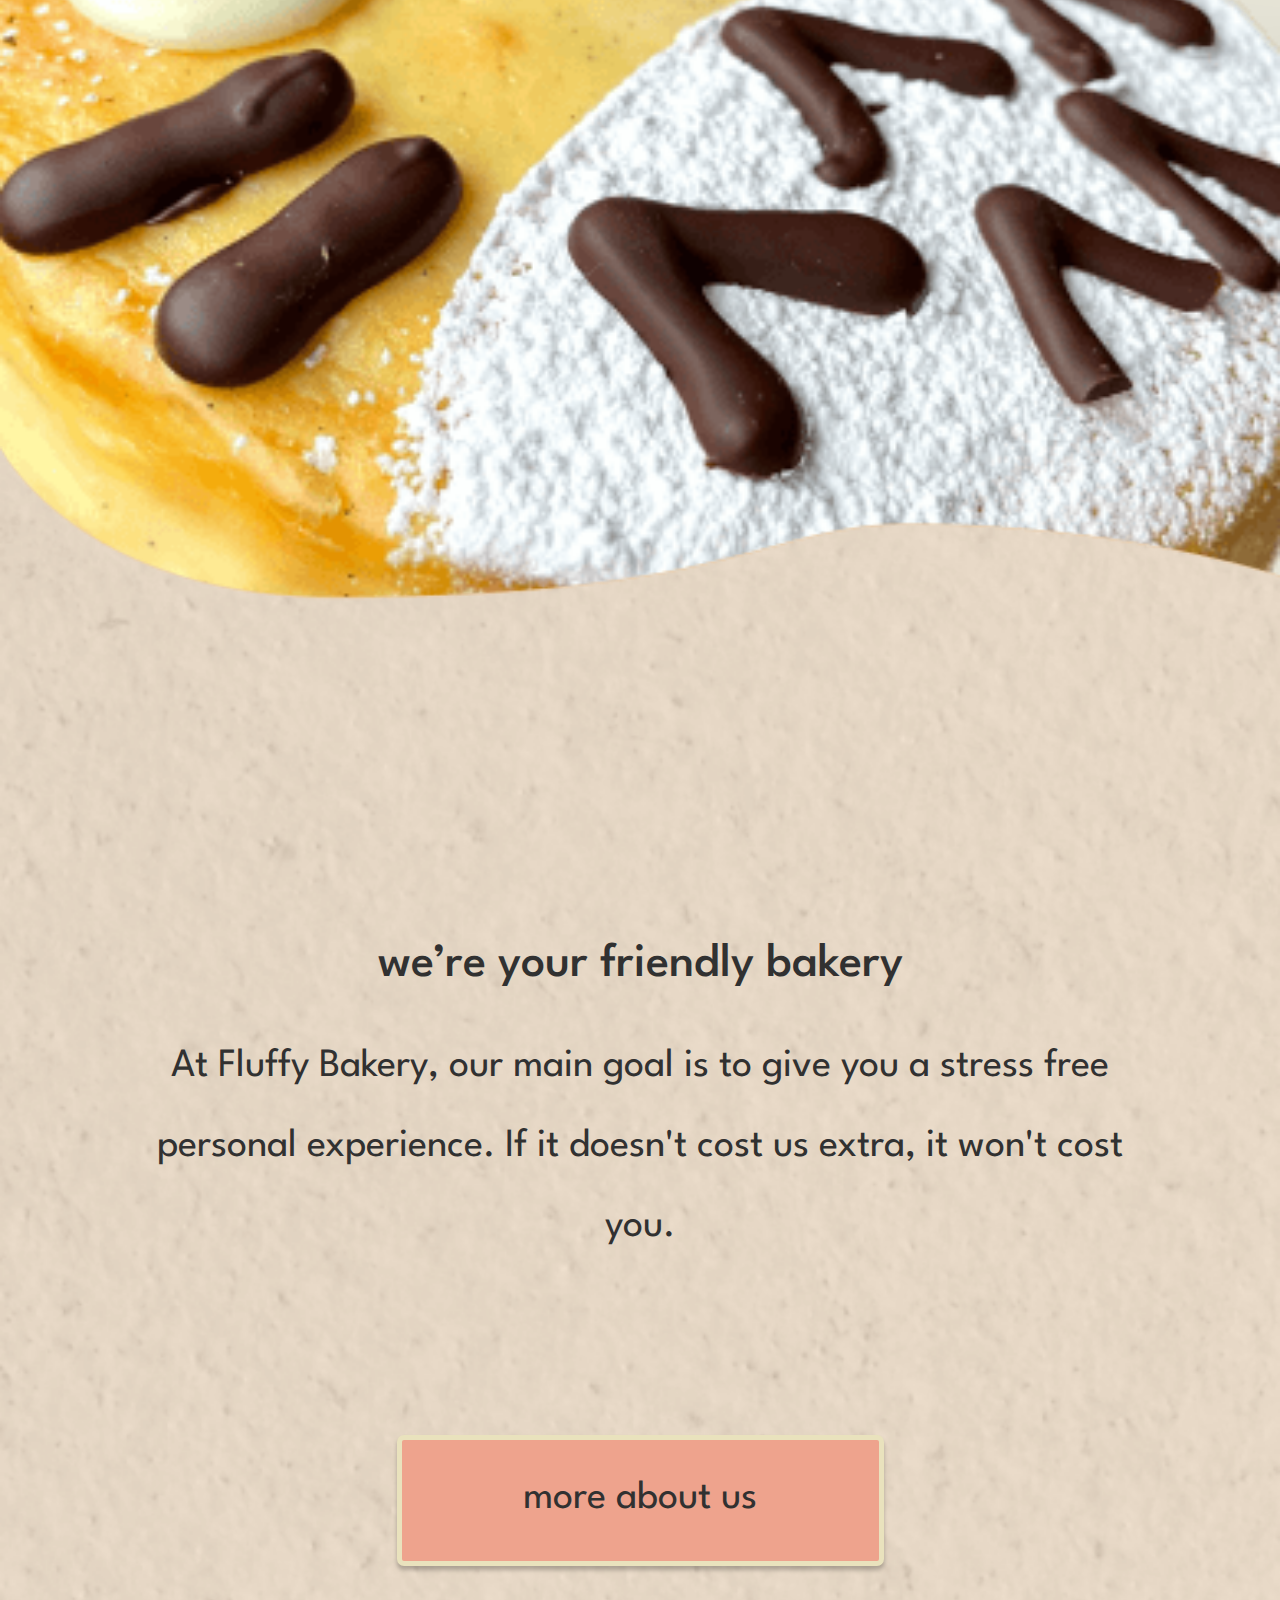
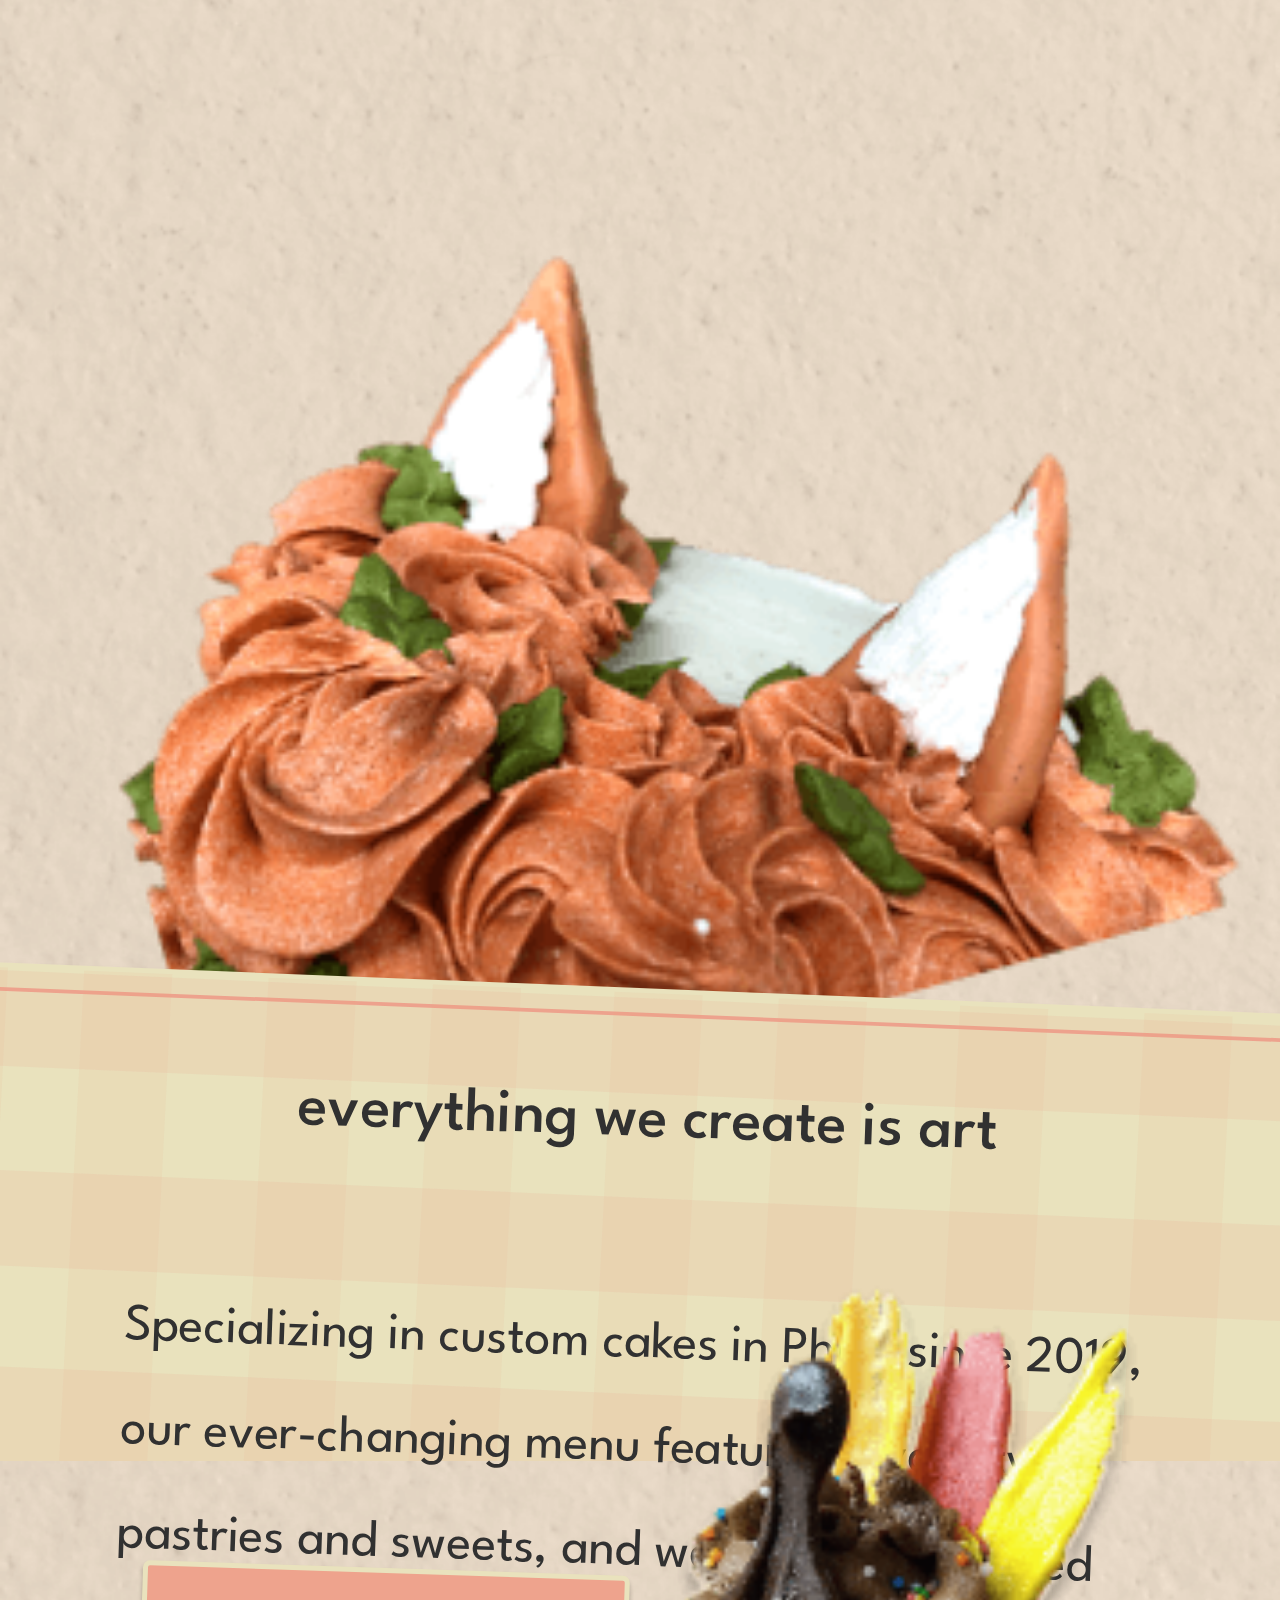
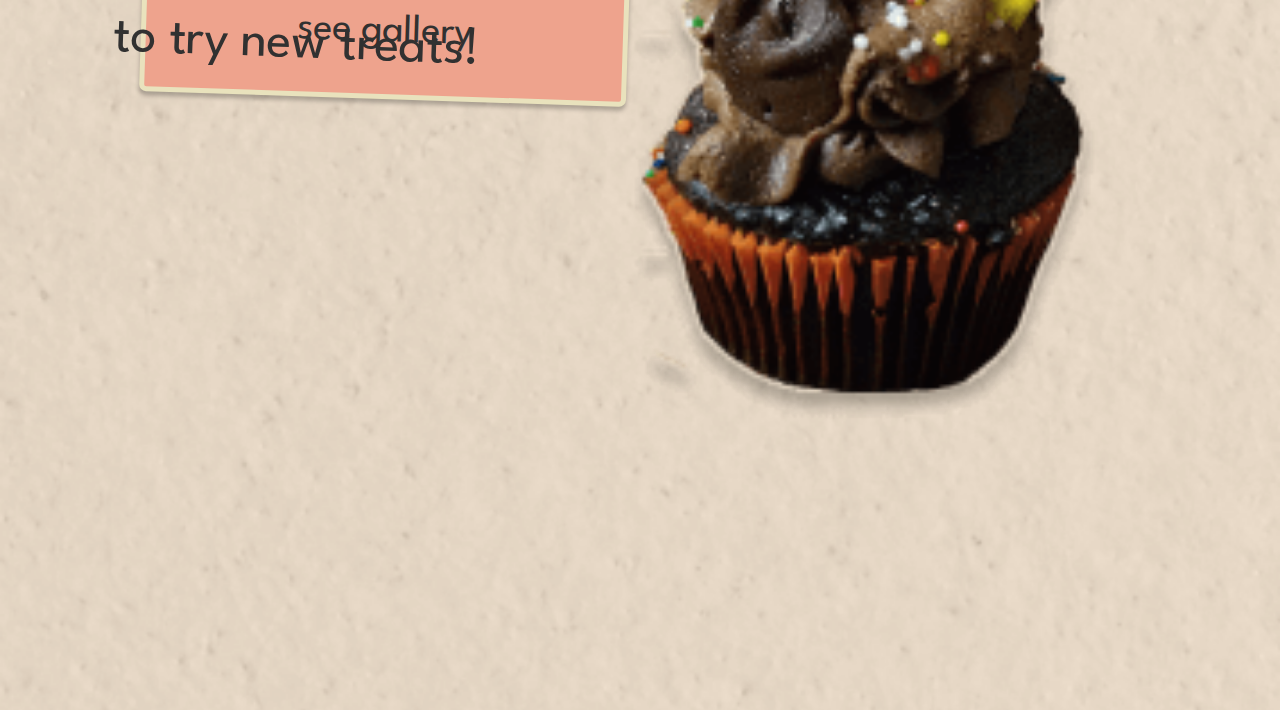
==== commit be8672a1: "rebuild nav" ====
--- a/index.html
+++ b/index.html
@@ -4,7 +4,6 @@
   <meta charset="UTF-8">
   <title>Fluffy Bakery</title>
   <link 
-  charset="utf-8" 
   rel="stylesheet" 
   href="styles/master.css" 
   media="screen"/>
@@ -17,30 +16,24 @@
   </style>
 </head>
 <body>
+<!-- hero -->
   <div class="heroHome">
     <nav class="navbar">
-      <a href="./navmenu.html">
-              <svg xmlns="http://www.w3.org/2000/svg" width="107" height="89" viewBox="0 0 107 89" fill="none">
-              <g filter="url(#filter0_d_505_540)">
-                <rect x="3" y="2" width="100.286" height="14.8846" fill="#EEA38D"/>
-                <rect x="3" y="36.0215" width="100.286" height="14.8846" fill="#EEA38D"/>
-                <rect x="3" y="70.0439" width="100.286" height="14.8846" fill="#EEA38D"/>
-              </g>
-              <defs>
-                <filter id="filter0_d_505_540" x="0" y="0" width="106.286" height="88.9287" filterUnits="userSpaceOnUse" color-interpolation-filters="sRGB">
-                  <feFlood flood-opacity="0" result="BackgroundImageFix"/>
-                  <feColorMatrix in="SourceAlpha" type="matrix" values="0 0 0 0 0 0 0 0 0 0 0 0 0 0 0 0 0 0 127 0" result="hardAlpha"/>
-                  <feOffset dy="1"/>
-                  <feGaussianBlur stdDeviation="1.5"/>
-                  <feComposite in2="hardAlpha" operator="out"/>
-                  <feColorMatrix type="matrix" values="0 0 0 0 0 0 0 0 0 0 0 0 0 0 0 0 0 0 0.25 0"/>
-                  <feBlend mode="normal" in2="BackgroundImageFix" result="effect1_dropShadow_505_540"/>
-                  <feBlend mode="normal" in="SourceGraphic" in2="effect1_dropShadow_505_540" result="shape"/>
-                </filter>
-              </defs>
-      </svg>
-      </a>
-
+      <div class="navmenu">
+        <input class="checkbox" type="checkbox" />
+        <div class="nav-open">
+          <div class="line line1"></div>
+          <div class="line line2"></div>
+          <div class="line line3"></div>
+        </div>
+        <div class="menu-items">
+          <ul><a href="./index.html">Home</a></ul>
+          <ul><a href="./catalog.html">Catalog</a></ul>
+          <ul><a href="./gallery.html">Gallery</a></ul>
+          <ul><a href="./about.html">About</a></ul>
+          <ul><a href="./cart.html">Cart</a></ul>
+        </div>
+      </div>  
       <a href="./cart.html">
           <svg xmlns="http://www.w3.org/2000/svg" width="115" height="102" viewBox="0 0 115 102" fill="none">
             <g clip-path="url(#clip0_505_559)">
@@ -73,6 +66,7 @@
       <h3 class="homeProceed">tap to proceed</h3>
     </div>
   </div>
+<!-- content -->
   <div class="container">
       <img 
       src="media/homeCakeBelly.png" 
--- a/styles/master.css
+++ b/styles/master.css
@@ -18,6 +18,121 @@
 /* --- */
 /* --- */
 
+/* --- NAV MENU --- */
+
+/* --- */
+/* --- */
+
+.navmenu {
+    position: relative;
+    display: flex;
+    flex-direction: column;
+    gap: 3rem;
+    align-items: center;
+    justify-content: center;
+    height: 100vh;
+    width: 100vw;
+    z-index: 55;
+}
+
+.navbar .menu-items {
+    display: flex;
+}
+
+.navbar .navmenu ul {
+    list-style: none;
+}
+
+.checkbox {
+    position: absolute;
+    width: 100.286px;
+    height: 82.93px;
+    top: 20px;
+    left: 20px;
+    z-index: 5;
+    opacity: 0;
+}
+
+.nav-open {
+    display: block;
+    width: 100.286px;
+    height: 82.93px;
+    position: absolute;
+    top: 17px;
+    left: 20px;
+    z-index: 2;
+    display: flex;
+    flex-direction: column;
+    justify-content: space-between;
+}
+
+.nav-open .line {
+    height: 14.885px;
+    width: 100%;
+    background: #EEA38D;
+    border-radius: 5px;
+
+}
+
+.nav-open .line1 {
+    transform-origin: 0% 0%;
+    transition: transform 0.4s ease-in-out;
+}
+
+.nav-open .line2 {
+    transition: transform 0.2s ease-in-out;
+}
+
+.nav-open .line3 {
+    transform-origin: 0% 100%;
+    transition: transform 0.4s ease-in-out;
+}
+
+.navbar .menu-items {
+    display: flex;
+    flex-direction: column;
+    padding-top: 30rem;
+    gap: 3rem;
+    
+    background: url(../media/texturePaper.png), lightgray 50% / cover no-repeat;
+    background-size: cover;
+    background-blend-mode: multiply;
+    background-color: #E9D7BD;
+
+    height: 100vh;
+    width: 100%;
+    transform: translate(-150%);
+    margin-left: -40px;
+    padding-left: 50px;
+    transition: transform 0.5s ease-in-out;
+    text-align: center;
+}
+
+.navbar .menu-items li {
+    margin-bottom: 1.2rem;
+    font-size: 1.5rem;
+    font-weight: 500;
+}
+
+.navmenu input[type="checkbox"]:checked ~ .menu-items {
+    transform: translateX(0);
+  }
+  
+  .navmenu input[type="checkbox"]:checked ~ .hamburger-lines .line1 {
+    transform: rotate(45deg);
+  }
+  
+  .navmenu input[type="checkbox"]:checked ~ .hamburger-lines .line2 {
+    transform: scaleY(0);
+  }
+  
+  .navmenu input[type="checkbox"]:checked ~ .hamburger-lines .line3 {
+    transform: rotate(-45deg);
+  }
+
+/* --- */
+/* --- */
+
 /* --- REUSABLE CLASSES --- */
 
 /* --- */
@@ -32,6 +147,7 @@
     top: 3rem;
     z-index: 50;
 }
+
 
 .container {
     position: relative;
@@ -214,7 +330,7 @@
     line-height: 130%;
 }
 
-.navOption {
+.navbar .navmenu a {
     color: black;
     text-align: center;
     font-family: 'Mindset', sans-serif;
@@ -435,7 +551,7 @@
     flex-direction: column;
     align-items: center;
     justify-content: center;
-    z-index: 50;
+    z-index: 40;
 }
 
 .heroImage {
@@ -755,19 +871,4 @@
 
 .confirmContent > div {
     padding-top: 20rem;
-}
-
-.navmenu {
-    position: relative;
-    display: flex;
-    flex-direction: column;
-    gap: 3rem;
-    align-items: center;
-    justify-content: center;
-    height: 100vh;
-    width: 100vw;
-    background: url(../media/texturePaper.png), lightgray 50% / cover no-repeat;
-    background-size: cover;
-    background-blend-mode: multiply;
-    background-color: #E9D7BD;
 }